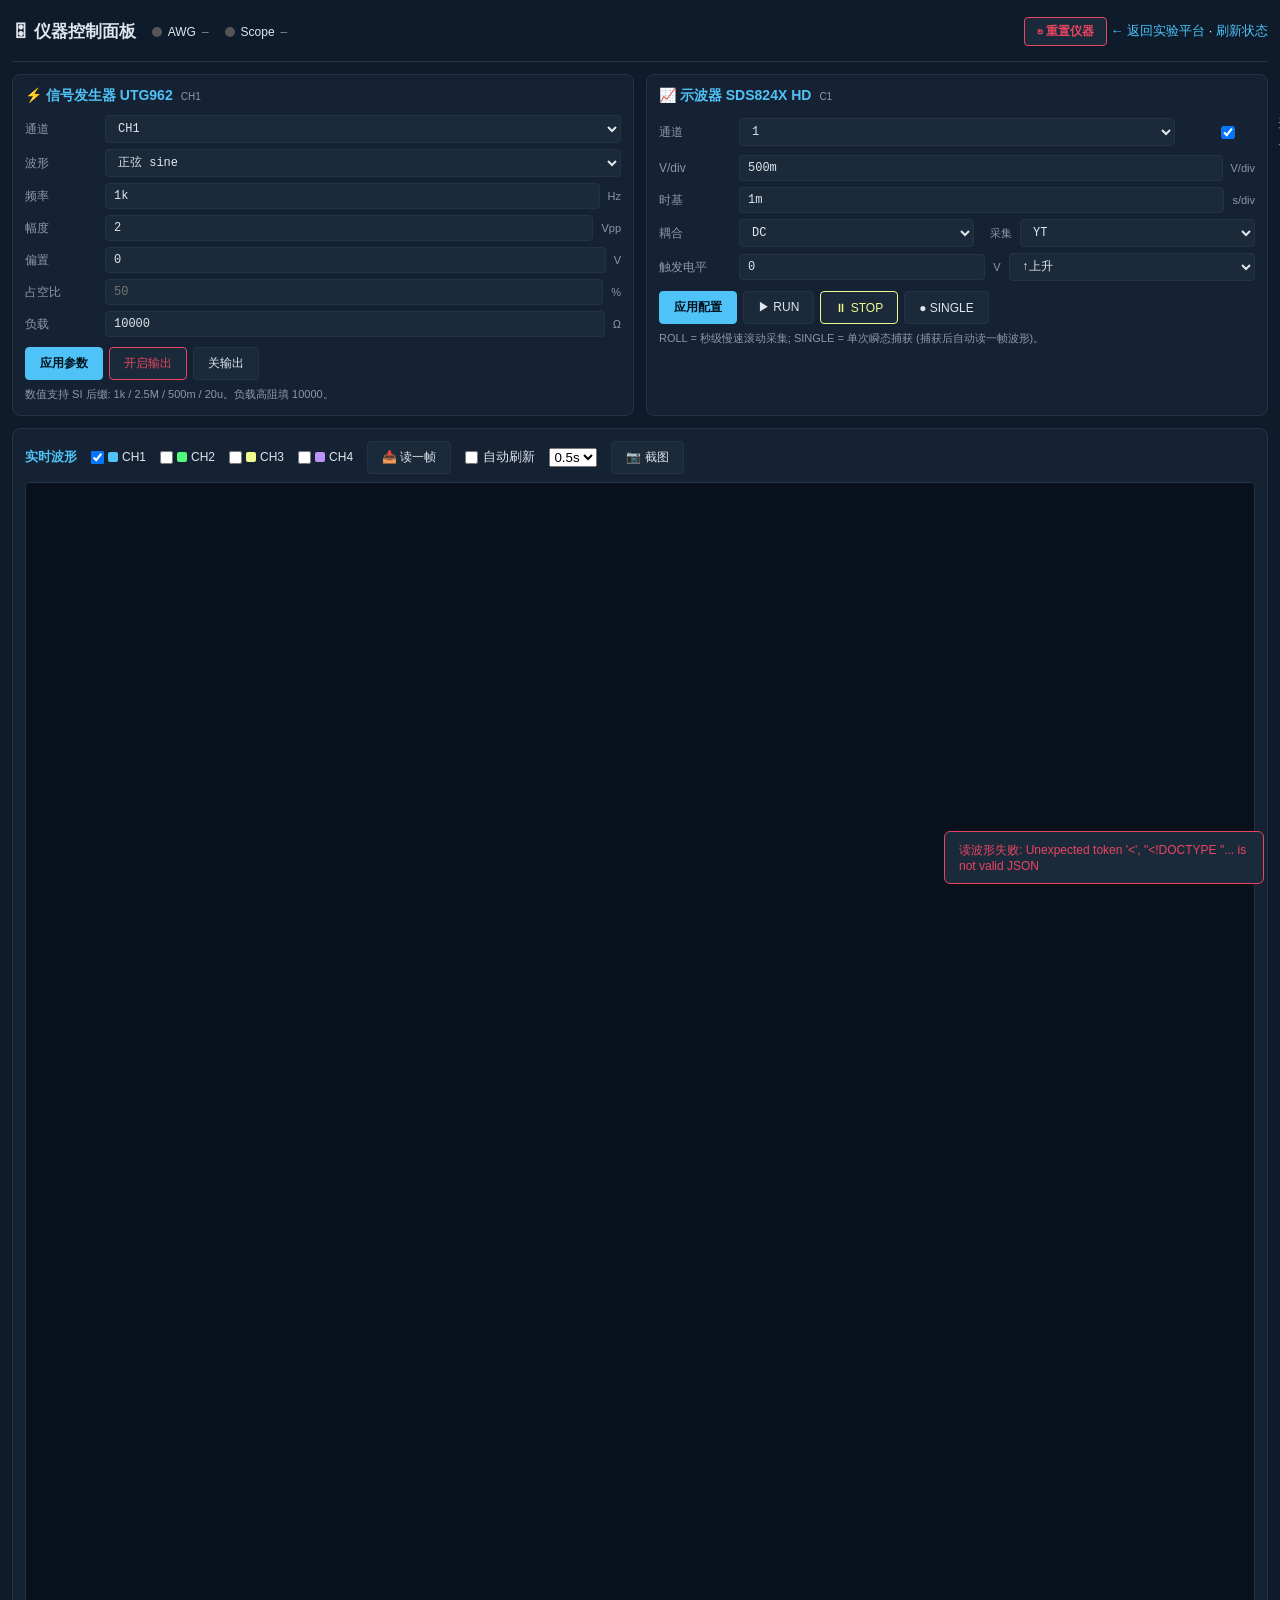
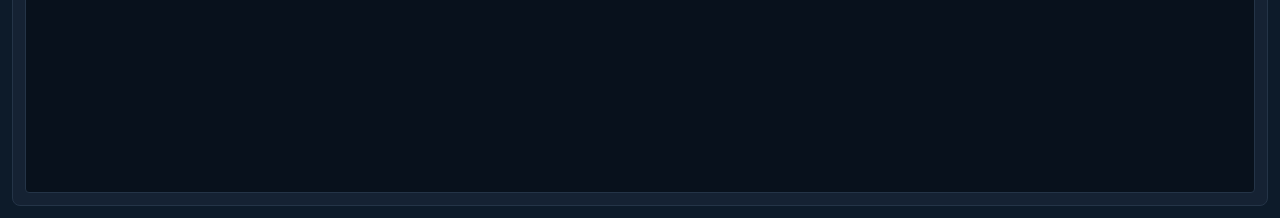
==== experiments/static/panel.html @ b9a41396 "Build electromagnetics experiment workbench" ====
<!DOCTYPE html>
<html lang="zh-CN">
<head>
<meta charset="UTF-8">
<meta name="viewport" content="width=device-width, initial-scale=1.0">
<title>仪器控制面板 — UTG962 + SDS824X HD</title>
<style>
  :root{
    --bg:#0d1b2a; --card:#152233; --card2:#1b2a3a; --line:#243447;
    --fg:#e0e6ed; --mut:#8a99a8; --blue:#4fc3f7; --red:#e94560;
    --green:#50fa7b; --yellow:#f1fa8c; --purple:#bd93f9;
  }
  *{box-sizing:border-box;margin:0;padding:0}
  body{background:var(--bg);color:var(--fg);font-family:-apple-system,"PingFang SC",sans-serif;font-size:13px;padding:12px}
  a{color:var(--blue);text-decoration:none}
  h1{font-size:17px;font-weight:600;padding:8px 0}
  .top{display:flex;align-items:center;gap:16px;flex-wrap:wrap;padding-bottom:10px;border-bottom:1px solid var(--line)}
  .stat{display:flex;align-items:center;gap:6px;font-size:12px}
  .dot{width:10px;height:10px;border-radius:50%;background:#555;display:inline-block}
  .dot.on{background:var(--green);box-shadow:0 0 6px var(--green)}
  .dot.off{background:var(--red)}
  .idn{color:var(--mut);font-size:11px;font-family:monospace}
  .grid{display:grid;grid-template-columns:1fr 1fr;gap:12px;margin-top:12px}
  @media(max-width:820px){.grid{grid-template-columns:1fr}}
  .card{background:var(--card);border:1px solid var(--line);border-radius:8px;padding:12px}
  .card h2{font-size:14px;color:var(--blue);margin-bottom:10px;display:flex;align-items:center;gap:8px}
  .card h2 .tag{font-size:10px;color:var(--mut);font-weight:400}
  .row{display:flex;align-items:center;gap:8px;margin:6px 0;flex-wrap:wrap}
  .row label{width:72px;color:var(--mut);font-size:12px}
  .row input,.row select{flex:1;min-width:90px;background:var(--card2);border:1px solid var(--line);color:var(--fg);
    padding:5px 8px;border-radius:4px;font-size:12px;font-family:monospace}
  .row input:focus,.row select:focus{outline:none;border-color:var(--blue)}
  .row .unit{color:var(--mut);font-size:11px;width:auto}
  .btns{display:flex;gap:6px;flex-wrap:wrap;margin-top:10px}
  button{background:var(--card2);border:1px solid var(--line);color:var(--fg);padding:7px 14px;border-radius:4px;
    cursor:pointer;font-size:12px;transition:.15s;font-family:inherit}
  button:hover{border-color:var(--blue);color:var(--blue)}
  button.primary{background:var(--blue);color:#001220;border-color:var(--blue);font-weight:600}
  button.primary:hover{filter:brightness(1.1);color:#001220}
  button.danger{border-color:var(--red);color:var(--red)}
  button.danger.on{background:var(--red);color:#fff}
  button.warn{border-color:var(--yellow);color:var(--yellow)}
  .toggle{display:inline-flex;align-items:center;gap:5px;cursor:pointer}
  .toggle input{width:auto;flex:none}
  .wave{background:var(--card);border:1px solid var(--line);border-radius:8px;padding:12px;margin-top:12px}
  .wave .ctrl{display:flex;align-items:center;gap:14px;flex-wrap:wrap;margin-bottom:8px}
  .chbox{display:inline-flex;align-items:center;gap:4px;font-size:12px;cursor:pointer}
  .chbox .sw{width:10px;height:10px;border-radius:2px;display:inline-block}
  canvas{background:#08111c;border:1px solid var(--line);border-radius:4px;width:100%;display:block}
  .toast{position:fixed;bottom:16px;right:16px;background:var(--card2);border:1px solid var(--line);
    padding:10px 14px;border-radius:6px;font-size:12px;opacity:0;transition:.3s;max-width:320px;z-index:99}
  .toast.show{opacity:1}
  .toast.err{border-color:var(--red);color:var(--red)}
  .toast.ok{border-color:var(--green);color:var(--green)}
  .hint{color:var(--mut);font-size:11px;margin-top:6px;line-height:1.5}
</style>
</head>
<body>

<div class="top">
  <h1>🎛 仪器控制面板</h1>
  <div class="stat"><span class="dot" id="dot-awg"></span>AWG <span class="idn" id="idn-awg">—</span></div>
  <div class="stat"><span class="dot" id="dot-scope"></span>Scope <span class="idn" id="idn-scope">—</span></div>
  <div style="margin-left:auto">
    <button class="danger" onclick="resetAll()" style="font-weight:600;padding:5px 12px">↻ 重置仪器</button>
    <a href="/">← 返回实验平台</a> · <a href="javascript:refreshStatus()">刷新状态</a>
  </div>
</div>

<div class="grid">
  <!-- ============ AWG ============ -->
  <div class="card">
    <h2>⚡ 信号发生器 UTG962 <span class="tag">CH<span id="awg-ch-lbl">1</span></span></h2>
    <div class="row"><label>通道</label>
      <select id="awg-ch" onchange="document.getElementById('awg-ch-lbl').textContent=this.value">
        <option value="1">CH1</option><option value="2">CH2</option></select></div>
    <div class="row"><label>波形</label>
      <select id="awg-wave">
        <option value="sine">正弦 sine</option><option value="square">方波 square</option>
        <option value="ramp">三角/斜波 ramp</option><option value="pulse">脉冲 pulse</option>
        <option value="noise">噪声 noise</option><option value="dc">直流 dc</option></select></div>
    <div class="row"><label>频率</label><input id="awg-freq" value="1k" placeholder="1k / 2.5M"><span class="unit">Hz</span></div>
    <div class="row"><label>幅度</label><input id="awg-amp" value="2" placeholder="Vpp"><span class="unit">Vpp</span></div>
    <div class="row"><label>偏置</label><input id="awg-offset" value="0" placeholder="V"><span class="unit">V</span></div>
    <div class="row"><label>占空比</label><input id="awg-duty" placeholder="50"><span class="unit">%</span></div>
    <div class="row"><label>负载</label><input id="awg-load" value="10000" placeholder="Ω (高阻填10000)"><span class="unit">Ω</span></div>
    <div class="btns">
      <button class="primary" onclick="awgApply()">应用参数</button>
      <button id="btn-out" class="danger" onclick="awgToggleOut()">开启输出</button>
      <button onclick="awgOff()">关输出</button>
    </div>
    <div class="hint">数值支持 SI 后缀: 1k / 2.5M / 500m / 20u。负载高阻填 10000。</div>
  </div>

  <!-- ============ Scope ============ -->
  <div class="card">
    <h2>📈 示波器 SDS824X HD <span class="tag">C<span id="sc-ch-lbl">1</span></span></h2>
    <div class="row"><label>通道</label>
      <select id="sc-ch" onchange="document.getElementById('sc-ch-lbl').textContent=this.value">
        <option>1</option><option>2</option><option>3</option><option>4</option></select>
      <label class="toggle"><input type="checkbox" id="sc-on" checked>开启</label></div>
    <div class="row"><label>V/div</label><input id="sc-vdiv" value="500m" placeholder="500m / 1"><span class="unit">V/div</span></div>
    <div class="row"><label>时基</label><input id="sc-tdiv" value="1m" placeholder="1m / 500u"><span class="unit">s/div</span></div>
    <div class="row"><label>耦合</label>
      <select id="sc-coupling"><option>DC</option><option>AC</option><option>GND</option></select>
      <span class="unit" style="margin-left:8px">采集</span>
      <select id="sc-acq"><option>YT</option><option>ROLL</option><option>XY</option></select></div>
    <div class="row"><label>触发电平</label><input id="sc-trig" value="0" placeholder="V"><span class="unit">V</span>
      <select id="sc-slope"><option value="POS">↑上升</option><option value="NEG">↓下降</option></select></div>
    <div class="btns">
      <button class="primary" onclick="scopeConfig()">应用配置</button>
      <button onclick="scopeRun()">▶ RUN</button>
      <button class="warn" onclick="scopeStop()">⏸ STOP</button>
      <button onclick="scopeSingle()">● SINGLE</button>
    </div>
    <div class="hint">ROLL = 秒级慢速滚动采集; SINGLE = 单次瞬态捕获 (捕获后自动读一帧波形)。</div>
  </div>
</div>

<!-- ============ 波形显示 ============ -->
<div class="wave">
  <div class="ctrl">
    <b style="color:var(--blue)">实时波形</b>
    <label class="chbox"><input type="checkbox" class="chsel" value="1" checked><span class="sw" style="background:#4fc3f7"></span>CH1</label>
    <label class="chbox"><input type="checkbox" class="chsel" value="2"><span class="sw" style="background:#50fa7b"></span>CH2</label>
    <label class="chbox"><input type="checkbox" class="chsel" value="3"><span class="sw" style="background:#f1fa8c"></span>CH3</label>
    <label class="chbox"><input type="checkbox" class="chsel" value="4"><span class="sw" style="background:#bd93f9"></span>CH4</label>
    <button onclick="refreshWave()">📥 读一帧</button>
    <label class="toggle"><input type="checkbox" id="auto" onchange="toggleAuto()"> 自动刷新</label>
    <select id="rate"><option value="1000">1s</option><option value="500" selected>0.5s</option><option value="200">0.2s</option><option value="2000">2s</option></select>
    <button onclick="screenshot()">📷 截图</button>
    <img id="shot" style="display:none;max-height:60px;border:1px solid var(--line);border-radius:4px;margin-left:8px">
    <span id="wave-info" style="color:var(--mut);font-size:11px;margin-left:auto"></span>
  </div>
  <canvas id="wave-canvas" height="320"></canvas>
</div>

<div class="toast" id="toast"></div>

<script>
// ====== 工具 ======
function parseSI(s){ // "1k"->1000, "500m"->0.5
  if(typeof s==='number')return s;
  s=(''+s).trim(); if(!s)return null;
  var m={G:1e9,M:1e6,K:1e3,k:1e3,m:1e-3,u:1e-6,U:1e-6,n:1e-9,N:1e-9,p:1e-12,P:1e-12};
  var last=s[s.length-1];
  if(last in m)return parseFloat(s.slice(0,-1))*m[last];
  return parseFloat(s);
}
function toast(msg,kind){
  var t=document.getElementById('toast');
  t.textContent=msg; t.className='toast show '+(kind||'');
  clearTimeout(t._t); t._t=setTimeout(function(){t.className='toast'},2200);
}
function api(path, body){
  return fetch(path,{method:'POST','Content-Type':'application/json',
    headers:{'Content-Type':'application/json'},body:JSON.stringify(body||{})})
    .then(function(r){return r.json()}).then(function(d){
      if(d && d.ok===false) throw new Error(d.error||'操作失败');
      return d;
    });
}
function val(id){return document.getElementById(id).value;}
function setOut(on){
  var b=document.getElementById('btn-out');
  b.textContent=on?'关闭输出':'开启输出';
  b.classList.toggle('on',on);
}

// ====== 状态 ======
function resetAll(){
  if(!confirm('确认把 AWG + 示波器重置到初始状态?\n(AWG: 关输出/正弦1kHz/2Vpp; 示波器: STOP/YT/AUTO/CH1·DC·1V·div·1ms)'))return;
  toast('重置中…');
  api('/api/reset',{}).then(function(d){
    var a=d.awg||{}, s=d.scope||{};
    setOut(false);
    refreshStatus();
    refreshWave();
    toast('重置完成 — AWG '+(a.ok?'✓':'✗')+'  示波器 '+(s.ok?'✓':'✗'), (a.ok&&s.ok)?'ok':'err');
  }).catch(function(e){toast('重置失败: '+e.message,'err')});
}
function refreshStatus(){
  fetch('/api/status').then(function(r){return r.json()}).then(function(d){
    ['awg','scope'].forEach(function(k){
      var st=d[k]||{};
      document.getElementById('dot-'+k).className='dot '+(st.online?'on':'off');
      document.getElementById('idn-'+k).textContent=st.online?(st.id||'在线'):(st.error||'离线');
    });
    toast('状态已刷新','ok');
  }).catch(function(e){toast('状态查询失败: '+e.message,'err')});
}

// ====== AWG ======
function awgApply(){
  var ch=+val('awg-ch'), body={channel:ch, wave:val('awg-wave'), load:+val('awg-load')};
  var f=parseSI(val('awg-freq'));   if(f!=null)body.freq=f;
  var a=parseSI(val('awg-amp'));    if(a!=null)body.amp=a;
  var o=parseSI(val('awg-offset')); if(o!=null)body.offset=o;
  var du=parseSI(val('awg-duty'));  if(du!=null)body.duty=du;
  api('/api/awg/configure',body).then(function(){toast('AWG 参数已应用','ok')})
    .catch(function(e){toast('AWG 设置失败: '+e.message,'err')});
}
function awgToggleOut(){
  var b=document.getElementById('btn-out');
  var on=!b.classList.contains('on');
  api('/api/awg/output',{channel:+val('awg-ch'),on:on}).then(function(){setOut(on);toast(on?'输出已开':'输出已关','ok')})
    .catch(function(e){toast(e.message,'err')});
}
function awgOff(){api('/api/awg/off',{channel:+val('awg-ch')}).then(function(){setOut(false);toast('输出已关','ok')});}

// ====== Scope ======
function scopeConfig(){
  var ch=+val('sc-ch'), body={channel:ch, on:document.getElementById('sc-on').checked,
    coupling:val('sc-coupling'), acquire_mode:val('sc-acq')};
  var v=parseSI(val('sc-vdiv')); if(v!=null)body.vdiv=v;
  var t=parseSI(val('sc-tdiv')); if(t!=null)body.tdiv=t;
  var tr=parseSI(val('sc-trig')); if(tr!=null){body.trig_level=tr; body.trig_slope=val('sc-slope');}
  api('/api/scope/config',body).then(function(){toast('示波器配置已应用','ok')})
    .catch(function(e){toast(e.message,'err')});
}
function scopeRun(){api('/api/scope/run',{}).then(function(){toast('▶ RUN','ok')}).catch(function(e){toast(e.message,'err')});}
function scopeStop(){api('/api/scope/stop',{}).then(function(){toast('⏸ STOP','ok')}).catch(function(e){toast(e.message,'err')});}
function scopeSingle(){
  var ch=+val('sc-ch'), lvl=parseSI(val('sc-trig'))||0;
  toast('等待单次触发…');
  api('/api/scope/single',{channel:ch,level:lvl,slope:val('sc-slope'),timeout:5}).then(function(d){
    toast(d.triggered?'已捕获一帧':'超时未触发', d.triggered?'ok':'err');
    if(d.triggered)refreshWave();
  }).catch(function(e){toast(e.message,'err')});
}

// ====== 波形绘制 ======
var COLORS={1:'#4fc3f7',2:'#50fa7b',3:'#f1fa8c',4:'#bd93f9'};
function drawWave(chData){
  var c=document.getElementById('wave-canvas'), W=c.clientWidth;
  c.width=W*2; c.height=640;
  var x=c.getContext('2d'); x.scale(2,2);
  var H=320;
  x.fillStyle='#08111c'; x.fillRect(0,0,W,H);
  // 网格
  x.strokeStyle='#15293d'; x.lineWidth=0.5;
  for(var i=60;i<W;i+=40){x.beginPath();x.moveTo(i,0);x.lineTo(i,H);x.stroke()}
  for(var j=10;j<H;j+=40){x.beginPath();x.moveTo(0,j);x.lineTo(W,j);x.stroke()}
  // 中线
  x.strokeStyle='#243447'; x.beginPath();x.moveTo(60,H/2);x.lineTo(W-10,H/2);x.stroke();
  x.fillStyle='#8a99a8'; x.font='11px monospace';
  x.fillText('0V',40,H/2+4); x.fillText('V',6,16); x.fillText('t →',W-30,H-6);
  if(!chData||Object.keys(chData).length===0){
    x.fillStyle='#8a99a8'; x.font='13px sans-serif'; x.textAlign='center';
    x.fillText('勾选通道并点 "读一帧"',W/2,H/2-10); x.textAlign='left'; return;
  }
  // 求全局电压范围
  var vmin=Infinity,vmax=-Infinity;
  Object.keys(chData).forEach(function(ch){
    var v=chData[ch].voltage;
    for(var i=0;i<v.length;i++){if(v[i]<vmin)vmin=v[i];if(v[i]>vmax)vmax=v[i]}
  });
  if(vmin===Infinity){vmin=-1;vmax=1;}
  if(vmax-vmin<1e-9){vmax=vmin+1e-9;}
  var pad=(vmax-vmin)*0.1; vmin-=pad; vmax+=pad;
  var yOf=function(v){return 15+(H-50)*(1-(v-vmin)/(vmax-vmin));};
  // 时间归一 (各通道时间轴一致, 取第一个)
  var firstCh=Object.keys(chData)[0], t0=chData[firstCh].time;
  var tmin=t0[0], tmax=t0[t0.length-1], span=tmax-tmin||1;
  var xOf=function(t){return 60+(W-70)*(t-tmin)/span;};
  Object.keys(chData).forEach(function(ch){
    var t=chData[ch].time, v=chData[ch].voltage, col=COLORS[ch]||'#fff';
    x.strokeStyle=col; x.lineWidth=1.4; x.beginPath();
    for(var i=0;i<t.length;i++){ var px=xOf(t[i]),py=yOf(v[i]); i?x.lineTo(px,py):x.moveTo(px,py);}
    x.stroke();
  });
  // 量程标注
  x.fillStyle='#8a99a8'; x.font='11px monospace'; x.textAlign='right';
  x.fillText(vmax.toFixed(3)+'V',54,20); x.fillText(vmin.toFixed(3)+'V',54,H-36);
  x.textAlign='left';
}
function refreshWave(){
  var chs=[].slice.call(document.querySelectorAll('.chsel:checked')).map(function(c){return c.value});
  if(chs.length===0){toast('请勾选至少一个通道','err');return;}
  fetch('/api/scope/waveforms?ch='+chs.join(',')+'&points=1500')
    .then(function(r){return r.json()}).then(function(d){
      var chData={}; d.channels=d.channels||{};
      Object.keys(d.channels).forEach(function(k){
        var c=d.channels[k]; chData[k]={time:c.time,voltage:c.voltage};
      });
      drawWave(chData);
      var info=Object.keys(d.channels).map(function(k){
        var c=d.channels[k]; return 'C'+k+': '+c.vpp.toFixed(3)+'Vpp / '+c.vrms.toFixed(3)+'Vrms';
      }).join('  ·  ');
      document.getElementById('wave-info').textContent=info+(d.sample_int?('  ·  Δt='+(d.sample_int*1e6).toFixed(2)+'µs'):'');
    }).catch(function(e){toast('读波形失败: '+e.message,'err')});
}
function screenshot(){
  document.getElementById('shot').src='/api/scope/screenshot?_='+Date.now();
  document.getElementById('shot').style.display='inline-block';
  toast('截图已刷新','ok');
}
// ====== 自动刷新 ======
var autoTimer=null;
function toggleAuto(){
  if(document.getElementById('auto').checked){
    var ms=+val('rate');
    autoTimer=setInterval(refreshWave,ms);
    refreshWave();
    toast('自动刷新 '+(ms/1000)+'s','ok');
  }else{clearInterval(autoTimer);autoTimer=null;toast('已停止自动刷新');}
}
document.getElementById('rate').onchange=function(){if(autoTimer){clearInterval(autoTimer);autoTimer=setInterval(refreshWave,+this.value);}};

// 初始化
refreshStatus();
window.addEventListener('resize',function(){refreshWave();});
setTimeout(refreshWave,500);
</script>
</body>
</html>
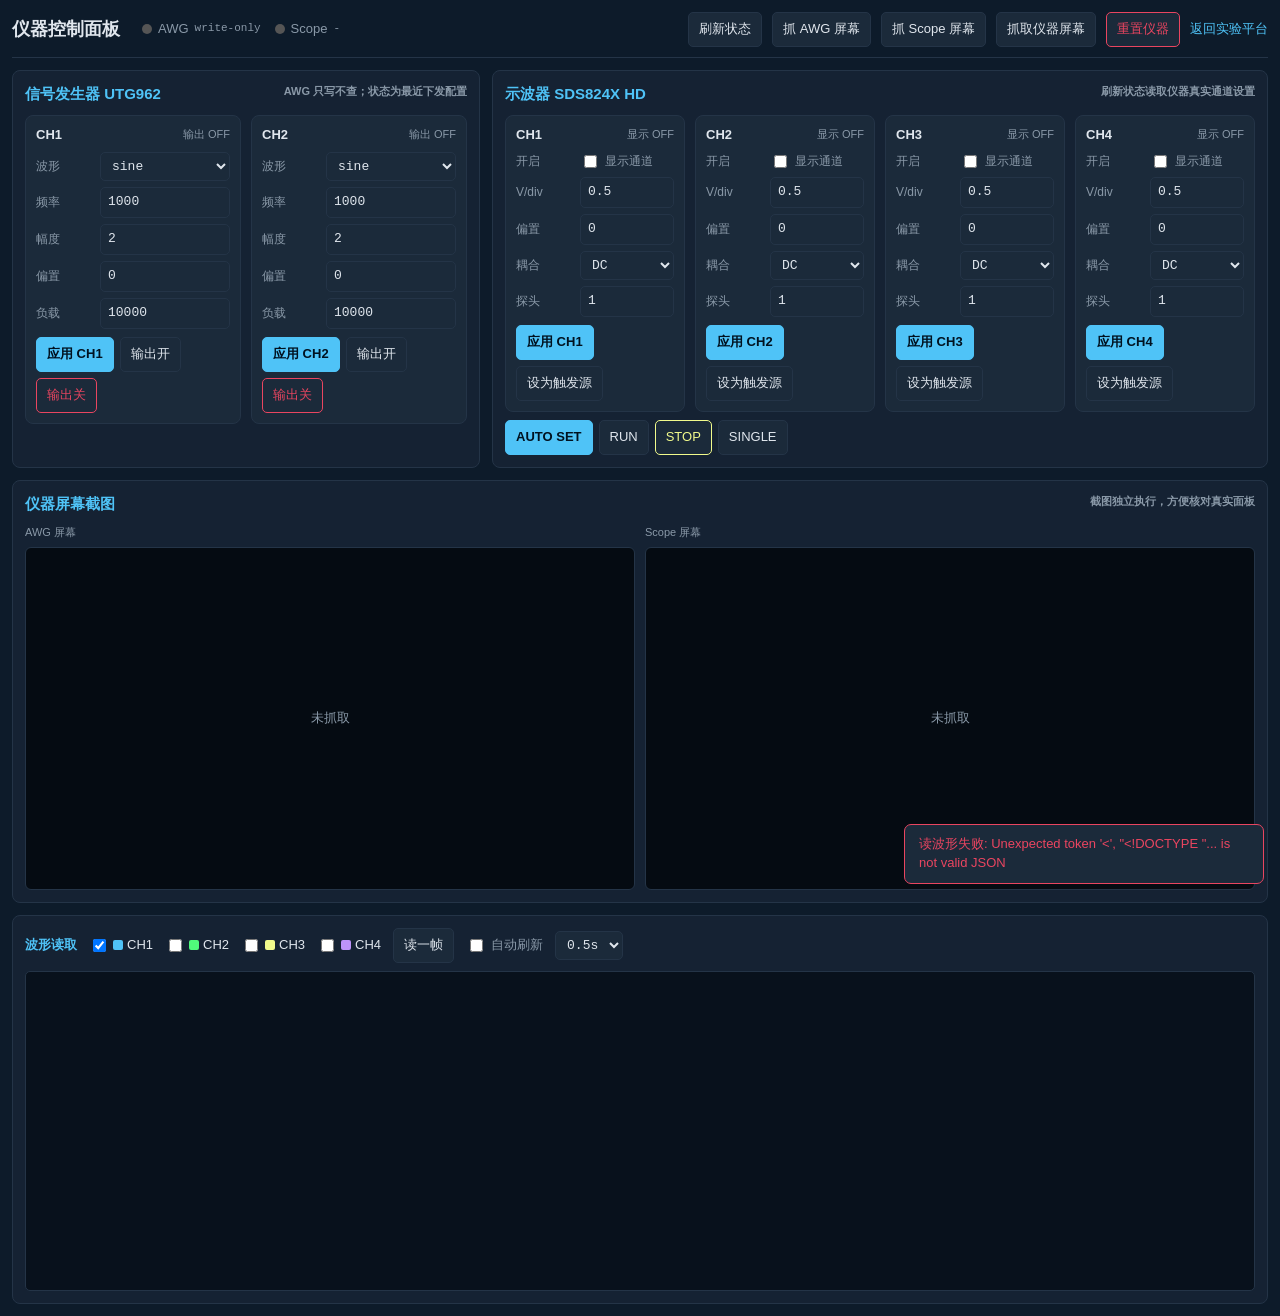
==== commit 72641679: "Improve electromagnetics workbench experiments" ====
--- a/experiments/static/panel.html
+++ b/experiments/static/panel.html
@@ -3,314 +3,152 @@
 <head>
 <meta charset="UTF-8">
 <meta name="viewport" content="width=device-width, initial-scale=1.0">
-<title>仪器控制面板 — UTG962 + SDS824X HD</title>
+<title>仪器控制面板 - UTG962 + SDS824X HD</title>
 <style>
-  :root{
-    --bg:#0d1b2a; --card:#152233; --card2:#1b2a3a; --line:#243447;
-    --fg:#e0e6ed; --mut:#8a99a8; --blue:#4fc3f7; --red:#e94560;
-    --green:#50fa7b; --yellow:#f1fa8c; --purple:#bd93f9;
-  }
-  *{box-sizing:border-box;margin:0;padding:0}
-  body{background:var(--bg);color:var(--fg);font-family:-apple-system,"PingFang SC",sans-serif;font-size:13px;padding:12px}
-  a{color:var(--blue);text-decoration:none}
-  h1{font-size:17px;font-weight:600;padding:8px 0}
-  .top{display:flex;align-items:center;gap:16px;flex-wrap:wrap;padding-bottom:10px;border-bottom:1px solid var(--line)}
-  .stat{display:flex;align-items:center;gap:6px;font-size:12px}
-  .dot{width:10px;height:10px;border-radius:50%;background:#555;display:inline-block}
-  .dot.on{background:var(--green);box-shadow:0 0 6px var(--green)}
-  .dot.off{background:var(--red)}
-  .idn{color:var(--mut);font-size:11px;font-family:monospace}
-  .grid{display:grid;grid-template-columns:1fr 1fr;gap:12px;margin-top:12px}
-  @media(max-width:820px){.grid{grid-template-columns:1fr}}
-  .card{background:var(--card);border:1px solid var(--line);border-radius:8px;padding:12px}
-  .card h2{font-size:14px;color:var(--blue);margin-bottom:10px;display:flex;align-items:center;gap:8px}
-  .card h2 .tag{font-size:10px;color:var(--mut);font-weight:400}
-  .row{display:flex;align-items:center;gap:8px;margin:6px 0;flex-wrap:wrap}
-  .row label{width:72px;color:var(--mut);font-size:12px}
-  .row input,.row select{flex:1;min-width:90px;background:var(--card2);border:1px solid var(--line);color:var(--fg);
-    padding:5px 8px;border-radius:4px;font-size:12px;font-family:monospace}
-  .row input:focus,.row select:focus{outline:none;border-color:var(--blue)}
-  .row .unit{color:var(--mut);font-size:11px;width:auto}
-  .btns{display:flex;gap:6px;flex-wrap:wrap;margin-top:10px}
-  button{background:var(--card2);border:1px solid var(--line);color:var(--fg);padding:7px 14px;border-radius:4px;
-    cursor:pointer;font-size:12px;transition:.15s;font-family:inherit}
-  button:hover{border-color:var(--blue);color:var(--blue)}
-  button.primary{background:var(--blue);color:#001220;border-color:var(--blue);font-weight:600}
-  button.primary:hover{filter:brightness(1.1);color:#001220}
-  button.danger{border-color:var(--red);color:var(--red)}
-  button.danger.on{background:var(--red);color:#fff}
-  button.warn{border-color:var(--yellow);color:var(--yellow)}
-  .toggle{display:inline-flex;align-items:center;gap:5px;cursor:pointer}
-  .toggle input{width:auto;flex:none}
-  .wave{background:var(--card);border:1px solid var(--line);border-radius:8px;padding:12px;margin-top:12px}
-  .wave .ctrl{display:flex;align-items:center;gap:14px;flex-wrap:wrap;margin-bottom:8px}
-  .chbox{display:inline-flex;align-items:center;gap:4px;font-size:12px;cursor:pointer}
-  .chbox .sw{width:10px;height:10px;border-radius:2px;display:inline-block}
-  canvas{background:#08111c;border:1px solid var(--line);border-radius:4px;width:100%;display:block}
-  .toast{position:fixed;bottom:16px;right:16px;background:var(--card2);border:1px solid var(--line);
-    padding:10px 14px;border-radius:6px;font-size:12px;opacity:0;transition:.3s;max-width:320px;z-index:99}
-  .toast.show{opacity:1}
-  .toast.err{border-color:var(--red);color:var(--red)}
-  .toast.ok{border-color:var(--green);color:var(--green)}
-  .hint{color:var(--mut);font-size:11px;margin-top:6px;line-height:1.5}
+:root{--bg:#0d1b2a;--card:#152233;--card2:#1b2a3a;--line:#243447;--fg:#e0e6ed;--mut:#8a99a8;--blue:#4fc3f7;--red:#e94560;--green:#50fa7b;--yellow:#f1fa8c;--purple:#bd93f9}
+*{box-sizing:border-box}body{margin:0;background:var(--bg);color:var(--fg);font:13px/1.45 -apple-system,"PingFang SC",sans-serif;padding:12px}a{color:var(--blue);text-decoration:none}
+button,input,select{font:inherit}button{background:var(--card2);border:1px solid var(--line);color:var(--fg);padding:7px 10px;border-radius:5px;cursor:pointer}button:hover{border-color:var(--blue);color:var(--blue)}button.primary{background:var(--blue);border-color:var(--blue);color:#001220;font-weight:700}button.danger{border-color:var(--red);color:var(--red)}button.warn{border-color:var(--yellow);color:var(--yellow)}
+input,select{background:var(--card2);border:1px solid var(--line);border-radius:5px;color:var(--fg);padding:5px 7px;min-width:0;font-family:ui-monospace,SFMono-Regular,Menlo,monospace}
+.top{display:flex;gap:14px;align-items:center;flex-wrap:wrap;padding-bottom:10px;border-bottom:1px solid var(--line)}h1{font-size:18px;margin:0 8px 0 0}.stat{display:flex;gap:6px;align-items:center;color:var(--mut)}.dot{width:10px;height:10px;border-radius:50%;background:#555}.dot.on{background:var(--green);box-shadow:0 0 7px var(--green)}.dot.off{background:var(--red)}.idn{font-family:ui-monospace,SFMono-Regular,Menlo,monospace;font-size:11px}
+.layout{display:grid;grid-template-columns:1fr 1.25fr;gap:12px;margin-top:12px}.section{background:var(--card);border:1px solid var(--line);border-radius:8px;padding:12px}.section h2{margin:0 0 10px;font-size:15px;color:var(--blue);display:flex;justify-content:space-between;gap:10px}.hint{color:var(--mut);font-size:11px;line-height:1.5}.channel-grid{display:grid;grid-template-columns:repeat(2,minmax(0,1fr));gap:10px}.scope-grid{grid-template-columns:repeat(4,minmax(180px,1fr))}
+.channel-card{background:var(--card2);border:1px solid var(--line);border-radius:8px;padding:10px}.channel-card header{display:flex;align-items:center;justify-content:space-between;margin-bottom:8px}.channel-title{font-weight:700}.state{font-size:11px;color:var(--mut)}.state.on{color:var(--green)}.state.err{color:var(--red)}
+.row{display:grid;grid-template-columns:58px minmax(0,1fr);gap:6px;align-items:center;margin:6px 0}.row label{color:var(--mut);font-size:12px}.row.two{grid-template-columns:58px 1fr 1fr}.btns{display:flex;gap:6px;flex-wrap:wrap;margin-top:8px}.toggle{display:inline-flex;gap:5px;align-items:center;color:var(--mut)}.toggle input{min-width:auto}
+.screens{display:grid;grid-template-columns:1fr 1fr;gap:10px}.screen-frame{aspect-ratio:16/9;background:#050b12;border:1px solid var(--line);border-radius:6px;display:flex;align-items:center;justify-content:center;overflow:hidden;color:var(--mut)}.screen-frame img{width:100%;height:100%;object-fit:contain}
+.wave{margin-top:12px}.ctrl{display:flex;gap:12px;flex-wrap:wrap;align-items:center;margin-bottom:8px}.chbox{display:inline-flex;gap:4px;align-items:center;cursor:pointer}.sw{width:10px;height:10px;border-radius:2px}canvas{width:100%;height:320px;background:#08111c;border:1px solid var(--line);border-radius:5px;display:block}
+.toast{position:fixed;right:16px;bottom:16px;background:var(--card2);border:1px solid var(--line);padding:10px 14px;border-radius:7px;opacity:0;transition:.2s;max-width:360px;z-index:10}.toast.show{opacity:1}.toast.err{border-color:var(--red);color:var(--red)}.toast.ok{border-color:var(--green);color:var(--green)}
+@media(max-width:1200px){.layout{grid-template-columns:1fr}.scope-grid{grid-template-columns:repeat(2,minmax(0,1fr))}}@media(max-width:720px){.channel-grid,.scope-grid,.screens{grid-template-columns:1fr}}
 </style>
 </head>
 <body>
-
 <div class="top">
-  <h1>🎛 仪器控制面板</h1>
-  <div class="stat"><span class="dot" id="dot-awg"></span>AWG <span class="idn" id="idn-awg">—</span></div>
-  <div class="stat"><span class="dot" id="dot-scope"></span>Scope <span class="idn" id="idn-scope">—</span></div>
-  <div style="margin-left:auto">
-    <button class="danger" onclick="resetAll()" style="font-weight:600;padding:5px 12px">↻ 重置仪器</button>
-    <a href="/">← 返回实验平台</a> · <a href="javascript:refreshStatus()">刷新状态</a>
+  <h1>仪器控制面板</h1>
+  <div class="stat"><span class="dot" id="dot-awg"></span>AWG <span class="idn" id="idn-awg">write-only</span></div>
+  <div class="stat"><span class="dot" id="dot-scope"></span>Scope <span class="idn" id="idn-scope">-</span></div>
+  <div style="margin-left:auto;display:flex;gap:10px;align-items:center;flex-wrap:wrap">
+    <button onclick="refreshPanelStatus()">刷新状态</button>
+    <button onclick="captureAwgScreen()">抓 AWG 屏幕</button>
+    <button onclick="captureScopeScreen()">抓 Scope 屏幕</button>
+    <button onclick="captureScreens()">抓取仪器屏幕</button>
+    <button class="danger" onclick="resetAll()">重置仪器</button>
+    <a href="/">返回实验平台</a>
   </div>
 </div>
 
-<div class="grid">
-  <!-- ============ AWG ============ -->
-  <div class="card">
-    <h2>⚡ 信号发生器 UTG962 <span class="tag">CH<span id="awg-ch-lbl">1</span></span></h2>
-    <div class="row"><label>通道</label>
-      <select id="awg-ch" onchange="document.getElementById('awg-ch-lbl').textContent=this.value">
-        <option value="1">CH1</option><option value="2">CH2</option></select></div>
-    <div class="row"><label>波形</label>
-      <select id="awg-wave">
-        <option value="sine">正弦 sine</option><option value="square">方波 square</option>
-        <option value="ramp">三角/斜波 ramp</option><option value="pulse">脉冲 pulse</option>
-        <option value="noise">噪声 noise</option><option value="dc">直流 dc</option></select></div>
-    <div class="row"><label>频率</label><input id="awg-freq" value="1k" placeholder="1k / 2.5M"><span class="unit">Hz</span></div>
-    <div class="row"><label>幅度</label><input id="awg-amp" value="2" placeholder="Vpp"><span class="unit">Vpp</span></div>
-    <div class="row"><label>偏置</label><input id="awg-offset" value="0" placeholder="V"><span class="unit">V</span></div>
-    <div class="row"><label>占空比</label><input id="awg-duty" placeholder="50"><span class="unit">%</span></div>
-    <div class="row"><label>负载</label><input id="awg-load" value="10000" placeholder="Ω (高阻填10000)"><span class="unit">Ω</span></div>
+<div class="layout">
+  <section class="section">
+    <h2>信号发生器 UTG962 <span class="hint">AWG 只写不查；状态为最近下发配置</span></h2>
+    <div class="channel-grid" id="awgChannels"></div>
+  </section>
+
+  <section class="section">
+    <h2>示波器 SDS824X HD <span class="hint">刷新状态读取仪器真实通道设置</span></h2>
+    <div class="channel-grid scope-grid" id="scopeChannels"></div>
     <div class="btns">
-      <button class="primary" onclick="awgApply()">应用参数</button>
-      <button id="btn-out" class="danger" onclick="awgToggleOut()">开启输出</button>
-      <button onclick="awgOff()">关输出</button>
+      <button class="primary" onclick="scopeAutoset()">AUTO SET</button>
+      <button onclick="scopeRun()">RUN</button>
+      <button class="warn" onclick="scopeStop()">STOP</button>
+      <button onclick="scopeSingle()">SINGLE</button>
     </div>
-    <div class="hint">数值支持 SI 后缀: 1k / 2.5M / 500m / 20u。负载高阻填 10000。</div>
-  </div>
-
-  <!-- ============ Scope ============ -->
-  <div class="card">
-    <h2>📈 示波器 SDS824X HD <span class="tag">C<span id="sc-ch-lbl">1</span></span></h2>
-    <div class="row"><label>通道</label>
-      <select id="sc-ch" onchange="document.getElementById('sc-ch-lbl').textContent=this.value">
-        <option>1</option><option>2</option><option>3</option><option>4</option></select>
-      <label class="toggle"><input type="checkbox" id="sc-on" checked>开启</label></div>
-    <div class="row"><label>V/div</label><input id="sc-vdiv" value="500m" placeholder="500m / 1"><span class="unit">V/div</span></div>
-    <div class="row"><label>时基</label><input id="sc-tdiv" value="1m" placeholder="1m / 500u"><span class="unit">s/div</span></div>
-    <div class="row"><label>耦合</label>
-      <select id="sc-coupling"><option>DC</option><option>AC</option><option>GND</option></select>
-      <span class="unit" style="margin-left:8px">采集</span>
-      <select id="sc-acq"><option>YT</option><option>ROLL</option><option>XY</option></select></div>
-    <div class="row"><label>触发电平</label><input id="sc-trig" value="0" placeholder="V"><span class="unit">V</span>
-      <select id="sc-slope"><option value="POS">↑上升</option><option value="NEG">↓下降</option></select></div>
-    <div class="btns">
-      <button class="primary" onclick="scopeConfig()">应用配置</button>
-      <button onclick="scopeRun()">▶ RUN</button>
-      <button class="warn" onclick="scopeStop()">⏸ STOP</button>
-      <button onclick="scopeSingle()">● SINGLE</button>
-    </div>
-    <div class="hint">ROLL = 秒级慢速滚动采集; SINGLE = 单次瞬态捕获 (捕获后自动读一帧波形)。</div>
-  </div>
+  </section>
 </div>
 
-<!-- ============ 波形显示 ============ -->
-<div class="wave">
+<section class="section" style="margin-top:12px">
+  <h2>仪器屏幕截图 <span class="hint">截图独立执行，方便核对真实面板</span></h2>
+  <div class="screens">
+    <div><div class="hint" style="margin-bottom:6px">AWG 屏幕</div><div class="screen-frame" id="awgScreen">未抓取</div></div>
+    <div><div class="hint" style="margin-bottom:6px">Scope 屏幕</div><div class="screen-frame" id="scopeScreen">未抓取</div></div>
+  </div>
+</section>
+
+<section class="section wave">
   <div class="ctrl">
-    <b style="color:var(--blue)">实时波形</b>
+    <b style="color:var(--blue)">波形读取</b>
     <label class="chbox"><input type="checkbox" class="chsel" value="1" checked><span class="sw" style="background:#4fc3f7"></span>CH1</label>
     <label class="chbox"><input type="checkbox" class="chsel" value="2"><span class="sw" style="background:#50fa7b"></span>CH2</label>
     <label class="chbox"><input type="checkbox" class="chsel" value="3"><span class="sw" style="background:#f1fa8c"></span>CH3</label>
     <label class="chbox"><input type="checkbox" class="chsel" value="4"><span class="sw" style="background:#bd93f9"></span>CH4</label>
-    <button onclick="refreshWave()">📥 读一帧</button>
-    <label class="toggle"><input type="checkbox" id="auto" onchange="toggleAuto()"> 自动刷新</label>
-    <select id="rate"><option value="1000">1s</option><option value="500" selected>0.5s</option><option value="200">0.2s</option><option value="2000">2s</option></select>
-    <button onclick="screenshot()">📷 截图</button>
-    <img id="shot" style="display:none;max-height:60px;border:1px solid var(--line);border-radius:4px;margin-left:8px">
-    <span id="wave-info" style="color:var(--mut);font-size:11px;margin-left:auto"></span>
+    <button onclick="refreshWave()">读一帧</button>
+    <label class="toggle"><input type="checkbox" id="auto" onchange="toggleAuto()">自动刷新</label>
+    <select id="rate"><option value="1000">1s</option><option value="500" selected>0.5s</option><option value="2000">2s</option></select>
+    <span id="wave-info" class="hint" style="margin-left:auto"></span>
   </div>
-  <canvas id="wave-canvas" height="320"></canvas>
-</div>
+  <canvas id="wave-canvas"></canvas>
+</section>
 
 <div class="toast" id="toast"></div>
 
 <script>
-// ====== 工具 ======
-function parseSI(s){ // "1k"->1000, "500m"->0.5
-  if(typeof s==='number')return s;
-  s=(''+s).trim(); if(!s)return null;
-  var m={G:1e9,M:1e6,K:1e3,k:1e3,m:1e-3,u:1e-6,U:1e-6,n:1e-9,N:1e-9,p:1e-12,P:1e-12};
-  var last=s[s.length-1];
-  if(last in m)return parseFloat(s.slice(0,-1))*m[last];
-  return parseFloat(s);
-}
-function toast(msg,kind){
-  var t=document.getElementById('toast');
-  t.textContent=msg; t.className='toast show '+(kind||'');
-  clearTimeout(t._t); t._t=setTimeout(function(){t.className='toast'},2200);
-}
-function api(path, body){
-  return fetch(path,{method:'POST','Content-Type':'application/json',
-    headers:{'Content-Type':'application/json'},body:JSON.stringify(body||{})})
-    .then(function(r){return r.json()}).then(function(d){
-      if(d && d.ok===false) throw new Error(d.error||'操作失败');
-      return d;
-    });
-}
-function val(id){return document.getElementById(id).value;}
-function setOut(on){
-  var b=document.getElementById('btn-out');
-  b.textContent=on?'关闭输出':'开启输出';
-  b.classList.toggle('on',on);
+var COLORS={1:'#4fc3f7',2:'#50fa7b',3:'#f1fa8c',4:'#bd93f9'};
+var AWG_DEFAULTS=[{channel:1,wave:'sine',freq:1000,amp:2,offset:0,load:10000,output:false},{channel:2,wave:'sine',freq:1000,amp:2,offset:0,load:10000,output:false}];
+function $(id){return document.getElementById(id)}
+function parseSI(s){if(typeof s==='number')return s;s=(''+s).trim();if(!s)return null;var m={G:1e9,M:1e6,K:1e3,k:1e3,m:1e-3,u:1e-6,U:1e-6,n:1e-9,p:1e-12};var last=s[s.length-1];return last in m?parseFloat(s.slice(0,-1))*m[last]:parseFloat(s)}
+function fmt(v){return v===undefined||v===null||Number.isNaN(Number(v))?'-':Number(v).toPrecision(5)}
+function toast(msg,kind){var t=$('toast');t.textContent=msg;t.className='toast show '+(kind||'');clearTimeout(t._t);t._t=setTimeout(function(){t.className='toast'},2400)}
+function api(path,body){return fetch(path,{method:'POST',headers:{'Content-Type':'application/json'},body:JSON.stringify(body||{})}).then(function(r){return r.json()}).then(function(d){if(d&&d.ok===false)throw new Error(d.error||'操作失败');return d})}
+function getJSON(path){return fetch(path).then(function(r){return r.json()})}
+function v(id){return $(id).value}
+
+function renderAwgChannels(channels){
+  channels=channels||AWG_DEFAULTS;
+  $('awgChannels').innerHTML=channels.map(function(ch){
+    var c=ch.channel;
+    return '<div class="channel-card" data-awg="'+c+'"><header><span class="channel-title">CH'+c+'</span><span class="state '+(ch.output?'on':'')+'" id="awg_state_'+c+'">'+(ch.output?'输出 ON':'输出 OFF')+'</span></header>'+
+      '<div class="row"><label>波形</label><select id="awg_wave_'+c+'"><option value="sine">sine</option><option value="square">square</option><option value="ramp">ramp</option><option value="pulse">pulse</option><option value="noise">noise</option><option value="dc">dc</option></select></div>'+
+      '<div class="row"><label>频率</label><input id="awg_freq_'+c+'" value="'+(ch.freq||1000)+'"></div>'+
+      '<div class="row"><label>幅度</label><input id="awg_amp_'+c+'" value="'+(ch.amp||2)+'"></div>'+
+      '<div class="row"><label>偏置</label><input id="awg_offset_'+c+'" value="'+(ch.offset||0)+'"></div>'+
+      '<div class="row"><label>负载</label><input id="awg_load_'+c+'" value="'+(ch.load||10000)+'"></div>'+
+      '<div class="btns"><button class="primary" onclick="awgApply('+c+')">应用 CH'+c+'</button><button onclick="awgOutput('+c+',true)">输出开</button><button class="danger" onclick="awgOutput('+c+',false)">输出关</button></div></div>';
+  }).join('');
+  channels.forEach(function(ch){var el=$('awg_wave_'+ch.channel);if(el&&ch.wave)el.value=ch.wave});
 }
 
-// ====== 状态 ======
-function resetAll(){
-  if(!confirm('确认把 AWG + 示波器重置到初始状态?\n(AWG: 关输出/正弦1kHz/2Vpp; 示波器: STOP/YT/AUTO/CH1·DC·1V·div·1ms)'))return;
-  toast('重置中…');
-  api('/api/reset',{}).then(function(d){
-    var a=d.awg||{}, s=d.scope||{};
-    setOut(false);
-    refreshStatus();
-    refreshWave();
-    toast('重置完成 — AWG '+(a.ok?'✓':'✗')+'  示波器 '+(s.ok?'✓':'✗'), (a.ok&&s.ok)?'ok':'err');
-  }).catch(function(e){toast('重置失败: '+e.message,'err')});
-}
-function refreshStatus(){
-  fetch('/api/status').then(function(r){return r.json()}).then(function(d){
-    ['awg','scope'].forEach(function(k){
-      var st=d[k]||{};
-      document.getElementById('dot-'+k).className='dot '+(st.online?'on':'off');
-      document.getElementById('idn-'+k).textContent=st.online?(st.id||'在线'):(st.error||'离线');
-    });
-    toast('状态已刷新','ok');
-  }).catch(function(e){toast('状态查询失败: '+e.message,'err')});
+function renderScopeChannels(channels){
+  channels=channels||[1,2,3,4].map(function(c){return{channel:c}});
+  $('scopeChannels').innerHTML=channels.map(function(ch){
+    var c=ch.channel, state=ch.error?'err':(ch.on?'on':'');
+    return '<div class="channel-card" data-scope="'+c+'"><header><span class="channel-title">CH'+c+'</span><span class="state '+state+'" id="scope_state_'+c+'">'+(ch.error?'查询失败':(ch.on?'显示 ON':'显示 OFF'))+'</span></header>'+
+      '<div class="row"><label>开启</label><label class="toggle"><input type="checkbox" id="sc_on_'+c+'" '+(ch.on?'checked':'')+'>显示通道</label></div>'+
+      '<div class="row"><label>V/div</label><input id="sc_vdiv_'+c+'" value="'+(ch.scale||0.5)+'"></div>'+
+      '<div class="row"><label>偏置</label><input id="sc_offset_'+c+'" value="'+(ch.offset||0)+'"></div>'+
+      '<div class="row"><label>耦合</label><select id="sc_coupling_'+c+'"><option>DC</option><option>AC</option><option>GND</option></select></div>'+
+      '<div class="row"><label>探头</label><input id="sc_probe_'+c+'" value="'+(ch.probe||1)+'"></div>'+
+      '<div class="btns"><button class="primary" onclick="scopeConfig('+c+')">应用 CH'+c+'</button><button onclick="scopeTrigger('+c+')">设为触发源</button></div></div>';
+  }).join('');
+  channels.forEach(function(ch){var el=$('sc_coupling_'+ch.channel);if(el&&ch.coupling)el.value=String(ch.coupling).toUpperCase()});
 }
 
-// ====== AWG ======
-function awgApply(){
-  var ch=+val('awg-ch'), body={channel:ch, wave:val('awg-wave'), load:+val('awg-load')};
-  var f=parseSI(val('awg-freq'));   if(f!=null)body.freq=f;
-  var a=parseSI(val('awg-amp'));    if(a!=null)body.amp=a;
-  var o=parseSI(val('awg-offset')); if(o!=null)body.offset=o;
-  var du=parseSI(val('awg-duty'));  if(du!=null)body.duty=du;
-  api('/api/awg/configure',body).then(function(){toast('AWG 参数已应用','ok')})
-    .catch(function(e){toast('AWG 设置失败: '+e.message,'err')});
-}
-function awgToggleOut(){
-  var b=document.getElementById('btn-out');
-  var on=!b.classList.contains('on');
-  api('/api/awg/output',{channel:+val('awg-ch'),on:on}).then(function(){setOut(on);toast(on?'输出已开':'输出已关','ok')})
-    .catch(function(e){toast(e.message,'err')});
-}
-function awgOff(){api('/api/awg/off',{channel:+val('awg-ch')}).then(function(){setOut(false);toast('输出已关','ok')});}
-
-// ====== Scope ======
-function scopeConfig(){
-  var ch=+val('sc-ch'), body={channel:ch, on:document.getElementById('sc-on').checked,
-    coupling:val('sc-coupling'), acquire_mode:val('sc-acq')};
-  var v=parseSI(val('sc-vdiv')); if(v!=null)body.vdiv=v;
-  var t=parseSI(val('sc-tdiv')); if(t!=null)body.tdiv=t;
-  var tr=parseSI(val('sc-trig')); if(tr!=null){body.trig_level=tr; body.trig_slope=val('sc-slope');}
-  api('/api/scope/config',body).then(function(){toast('示波器配置已应用','ok')})
-    .catch(function(e){toast(e.message,'err')});
-}
-function scopeRun(){api('/api/scope/run',{}).then(function(){toast('▶ RUN','ok')}).catch(function(e){toast(e.message,'err')});}
-function scopeStop(){api('/api/scope/stop',{}).then(function(){toast('⏸ STOP','ok')}).catch(function(e){toast(e.message,'err')});}
-function scopeSingle(){
-  var ch=+val('sc-ch'), lvl=parseSI(val('sc-trig'))||0;
-  toast('等待单次触发…');
-  api('/api/scope/single',{channel:ch,level:lvl,slope:val('sc-slope'),timeout:5}).then(function(d){
-    toast(d.triggered?'已捕获一帧':'超时未触发', d.triggered?'ok':'err');
-    if(d.triggered)refreshWave();
-  }).catch(function(e){toast(e.message,'err')});
+function refreshPanelStatus(){
+  getJSON('/api/panel/status').then(function(d){
+    var awg=d.awg||{}, sc=d.scope||{};
+    $('dot-awg').className='dot '+(awg.online?'on':'off');$('idn-awg').textContent=(awg.id||'write-only')+' / '+(awg.state_source||'');
+    $('dot-scope').className='dot '+(sc.online?'on':'off');$('idn-scope').textContent=sc.online?(sc.id||'在线'):(sc.error||'离线');
+    renderAwgChannels(awg.channels);renderScopeChannels(sc.channels);
+    toast('状态已刷新','ok');
+  }).catch(function(e){toast('状态刷新失败: '+e.message,'err')});
 }
 
-// ====== 波形绘制 ======
-var COLORS={1:'#4fc3f7',2:'#50fa7b',3:'#f1fa8c',4:'#bd93f9'};
-function drawWave(chData){
-  var c=document.getElementById('wave-canvas'), W=c.clientWidth;
-  c.width=W*2; c.height=640;
-  var x=c.getContext('2d'); x.scale(2,2);
-  var H=320;
-  x.fillStyle='#08111c'; x.fillRect(0,0,W,H);
-  // 网格
-  x.strokeStyle='#15293d'; x.lineWidth=0.5;
-  for(var i=60;i<W;i+=40){x.beginPath();x.moveTo(i,0);x.lineTo(i,H);x.stroke()}
-  for(var j=10;j<H;j+=40){x.beginPath();x.moveTo(0,j);x.lineTo(W,j);x.stroke()}
-  // 中线
-  x.strokeStyle='#243447'; x.beginPath();x.moveTo(60,H/2);x.lineTo(W-10,H/2);x.stroke();
-  x.fillStyle='#8a99a8'; x.font='11px monospace';
-  x.fillText('0V',40,H/2+4); x.fillText('V',6,16); x.fillText('t →',W-30,H-6);
-  if(!chData||Object.keys(chData).length===0){
-    x.fillStyle='#8a99a8'; x.font='13px sans-serif'; x.textAlign='center';
-    x.fillText('勾选通道并点 "读一帧"',W/2,H/2-10); x.textAlign='left'; return;
-  }
-  // 求全局电压范围
-  var vmin=Infinity,vmax=-Infinity;
-  Object.keys(chData).forEach(function(ch){
-    var v=chData[ch].voltage;
-    for(var i=0;i<v.length;i++){if(v[i]<vmin)vmin=v[i];if(v[i]>vmax)vmax=v[i]}
-  });
-  if(vmin===Infinity){vmin=-1;vmax=1;}
-  if(vmax-vmin<1e-9){vmax=vmin+1e-9;}
-  var pad=(vmax-vmin)*0.1; vmin-=pad; vmax+=pad;
-  var yOf=function(v){return 15+(H-50)*(1-(v-vmin)/(vmax-vmin));};
-  // 时间归一 (各通道时间轴一致, 取第一个)
-  var firstCh=Object.keys(chData)[0], t0=chData[firstCh].time;
-  var tmin=t0[0], tmax=t0[t0.length-1], span=tmax-tmin||1;
-  var xOf=function(t){return 60+(W-70)*(t-tmin)/span;};
-  Object.keys(chData).forEach(function(ch){
-    var t=chData[ch].time, v=chData[ch].voltage, col=COLORS[ch]||'#fff';
-    x.strokeStyle=col; x.lineWidth=1.4; x.beginPath();
-    for(var i=0;i<t.length;i++){ var px=xOf(t[i]),py=yOf(v[i]); i?x.lineTo(px,py):x.moveTo(px,py);}
-    x.stroke();
-  });
-  // 量程标注
-  x.fillStyle='#8a99a8'; x.font='11px monospace'; x.textAlign='right';
-  x.fillText(vmax.toFixed(3)+'V',54,20); x.fillText(vmin.toFixed(3)+'V',54,H-36);
-  x.textAlign='left';
-}
-function refreshWave(){
-  var chs=[].slice.call(document.querySelectorAll('.chsel:checked')).map(function(c){return c.value});
-  if(chs.length===0){toast('请勾选至少一个通道','err');return;}
-  fetch('/api/scope/waveforms?ch='+chs.join(',')+'&points=1500')
-    .then(function(r){return r.json()}).then(function(d){
-      var chData={}; d.channels=d.channels||{};
-      Object.keys(d.channels).forEach(function(k){
-        var c=d.channels[k]; chData[k]={time:c.time,voltage:c.voltage};
-      });
-      drawWave(chData);
-      var info=Object.keys(d.channels).map(function(k){
-        var c=d.channels[k]; return 'C'+k+': '+c.vpp.toFixed(3)+'Vpp / '+c.vrms.toFixed(3)+'Vrms';
-      }).join('  ·  ');
-      document.getElementById('wave-info').textContent=info+(d.sample_int?('  ·  Δt='+(d.sample_int*1e6).toFixed(2)+'µs'):'');
-    }).catch(function(e){toast('读波形失败: '+e.message,'err')});
-}
-function screenshot(){
-  document.getElementById('shot').src='/api/scope/screenshot?_='+Date.now();
-  document.getElementById('shot').style.display='inline-block';
-  toast('截图已刷新','ok');
-}
-// ====== 自动刷新 ======
-var autoTimer=null;
-function toggleAuto(){
-  if(document.getElementById('auto').checked){
-    var ms=+val('rate');
-    autoTimer=setInterval(refreshWave,ms);
-    refreshWave();
-    toast('自动刷新 '+(ms/1000)+'s','ok');
-  }else{clearInterval(autoTimer);autoTimer=null;toast('已停止自动刷新');}
-}
-document.getElementById('rate').onchange=function(){if(autoTimer){clearInterval(autoTimer);autoTimer=setInterval(refreshWave,+this.value);}};
+function awgBody(ch){var body={channel:ch,wave:v('awg_wave_'+ch)};var fields={freq:'freq',amp:'amp',offset:'offset',load:'load'};Object.keys(fields).forEach(function(k){var n=parseSI(v('awg_'+k+'_'+ch));if(n!=null)body[fields[k]]=n});return body}
+function awgApply(ch){api('/api/awg/configure',awgBody(ch)).then(function(){toast('AWG CH'+ch+' 已应用','ok');refreshPanelStatus()}).catch(function(e){toast(e.message,'err')})}
+function awgOutput(ch,on){api('/api/awg/output',{channel:ch,on:on}).then(function(){toast('AWG CH'+ch+(on?' 输出开':' 输出关'),'ok');refreshPanelStatus()}).catch(function(e){toast(e.message,'err')})}
 
-// 初始化
-refreshStatus();
-window.addEventListener('resize',function(){refreshWave();});
-setTimeout(refreshWave,500);
+function scopeConfig(ch){var body={channel:ch,on:$('sc_on_'+ch).checked,coupling:v('sc_coupling_'+ch)};var vd=parseSI(v('sc_vdiv_'+ch));if(vd!=null)body.vdiv=vd;var off=parseSI(v('sc_offset_'+ch));if(off!=null)body.offset=off;var pr=parseSI(v('sc_probe_'+ch));if(pr!=null)body.probe=pr;api('/api/scope/config',body).then(function(){toast('Scope CH'+ch+' 已应用','ok');refreshPanelStatus()}).catch(function(e){toast(e.message,'err')})}
+function scopeTrigger(ch){var level=parseSI(prompt('触发电平 V', '0'));if(level===null||Number.isNaN(level))return;api('/api/scope/config',{channel:ch,trig_level:level,trig_slope:'POS'}).then(function(){toast('触发源已设为 CH'+ch,'ok')}).catch(function(e){toast(e.message,'err')})}
+function scopeRun(){api('/api/scope/run',{}).then(function(){toast('Scope RUN','ok')}).catch(function(e){toast(e.message,'err')})}
+function scopeStop(){api('/api/scope/stop',{}).then(function(){toast('Scope STOP','ok')}).catch(function(e){toast(e.message,'err')})}
+function scopeSingle(){api('/api/scope/single',{channel:1,level:0,slope:'POS',timeout:5}).then(function(d){toast(d.triggered?'已捕获':'未触发',d.triggered?'ok':'err');if(d.triggered)refreshWave()}).catch(function(e){toast(e.message,'err')})}
+function scopeAutoset(){toast('Scope 正在自动设置...');api('/api/scope/autoset',{}).then(function(){toast('Scope Auto 已执行，可按需单独抓屏','ok');refreshPanelStatus()}).catch(function(e){toast(e.message,'err')})}
+
+function captureAwgScreen(){return setShot('awgScreen','/api/awg/screenshot','AWG')}
+function captureScopeScreen(){return setShot('scopeScreen','/api/scope/screenshot','Scope')}
+function captureScreens(){captureAwgScreen().then(captureScopeScreen)}
+function setShot(id,url,name){var box=$(id);if(box.dataset.busy==='1'){toast((name||'仪器')+' 正在抓屏，请稍等','');return Promise.resolve(false)}box.dataset.busy='1';box.textContent='抓取中...';var img=new Image();var slow=setTimeout(function(){if(box.dataset.busy==='1')box.textContent='仍在读取 '+(name||'仪器')+' 屏幕，USB 截图可能需要几十秒'},12000);return new Promise(function(resolve){img.onload=function(){clearTimeout(slow);box.dataset.busy='0';box.innerHTML='';box.appendChild(img);resolve(true)};img.onerror=function(){clearTimeout(slow);box.dataset.busy='0';box.textContent='抓取失败';resolve(false)};img.src=url+'?_='+Date.now()})}
+function resetAll(){if(!confirm('确认重置 AWG 和示波器？'))return;api('/api/reset',{}).then(function(){toast('已重置','ok');refreshPanelStatus();refreshWave()}).catch(function(e){toast(e.message,'err')})}
+
+function drawWave(chData){var c=$('wave-canvas'),W=c.clientWidth,H=320,d=window.devicePixelRatio||1;c.width=W*d;c.height=H*d;var x=c.getContext('2d');x.scale(d,d);x.fillStyle='#08111c';x.fillRect(0,0,W,H);x.strokeStyle='#15293d';for(var gx=50;gx<W;gx+=45){x.beginPath();x.moveTo(gx,0);x.lineTo(gx,H);x.stroke()}for(var gy=30;gy<H;gy+=40){x.beginPath();x.moveTo(0,gy);x.lineTo(W,gy);x.stroke()}var keys=Object.keys(chData||{});if(!keys.length){x.fillStyle='#8a99a8';x.fillText('勾选通道并点击读一帧',20,35);return}var vmin=Infinity,vmax=-Infinity;keys.forEach(function(k){(chData[k].voltage||[]).forEach(function(v){vmin=Math.min(vmin,v);vmax=Math.max(vmax,v)})});if(vmax<=vmin){vmax=vmin+1}var first=chData[keys[0]].time||[0,1],t0=first[0],t1=first[first.length-1]||1;keys.forEach(function(k){var t=chData[k].time||[],v=chData[k].voltage||[];x.strokeStyle=COLORS[k]||'#fff';x.beginPath();for(var i=0;i<Math.min(t.length,v.length);i++){var px=45+(W-60)*(t[i]-t0)/(t1-t0||1),py=20+(H-45)*(1-(v[i]-vmin)/(vmax-vmin));i?x.lineTo(px,py):x.moveTo(px,py)}x.stroke();x.fillStyle=COLORS[k]||'#fff';x.fillText('CH'+k,10,20+16*keys.indexOf(k))})}
+function refreshWave(){var chs=[].slice.call(document.querySelectorAll('.chsel:checked')).map(function(c){return c.value});if(!chs.length){toast('请至少勾选一个通道','err');return}fetch('/api/scope/waveforms?ch='+chs.join(',')+'&points=1500').then(function(r){return r.json()}).then(function(d){var out={};Object.keys(d.channels||{}).forEach(function(k){out[k]={time:d.channels[k].time,voltage:d.channels[k].voltage}});drawWave(out);$('wave-info').textContent=Object.keys(d.channels||{}).map(function(k){var c=d.channels[k];return 'CH'+k+' '+c.vpp.toFixed(3)+' Vpp'}).join(' / ')}).catch(function(e){toast('读波形失败: '+e.message,'err')})}
+var autoTimer=null;function toggleAuto(){if($('auto').checked){autoTimer=setInterval(refreshWave,Number(v('rate')));refreshWave()}else{clearInterval(autoTimer);autoTimer=null}}$('rate').onchange=function(){if(autoTimer){clearInterval(autoTimer);autoTimer=setInterval(refreshWave,Number(v('rate')))}};
+renderAwgChannels(AWG_DEFAULTS);renderScopeChannels();refreshPanelStatus();setTimeout(refreshWave,500);window.addEventListener('resize',refreshWave);
 </script>
 </body>
 </html>
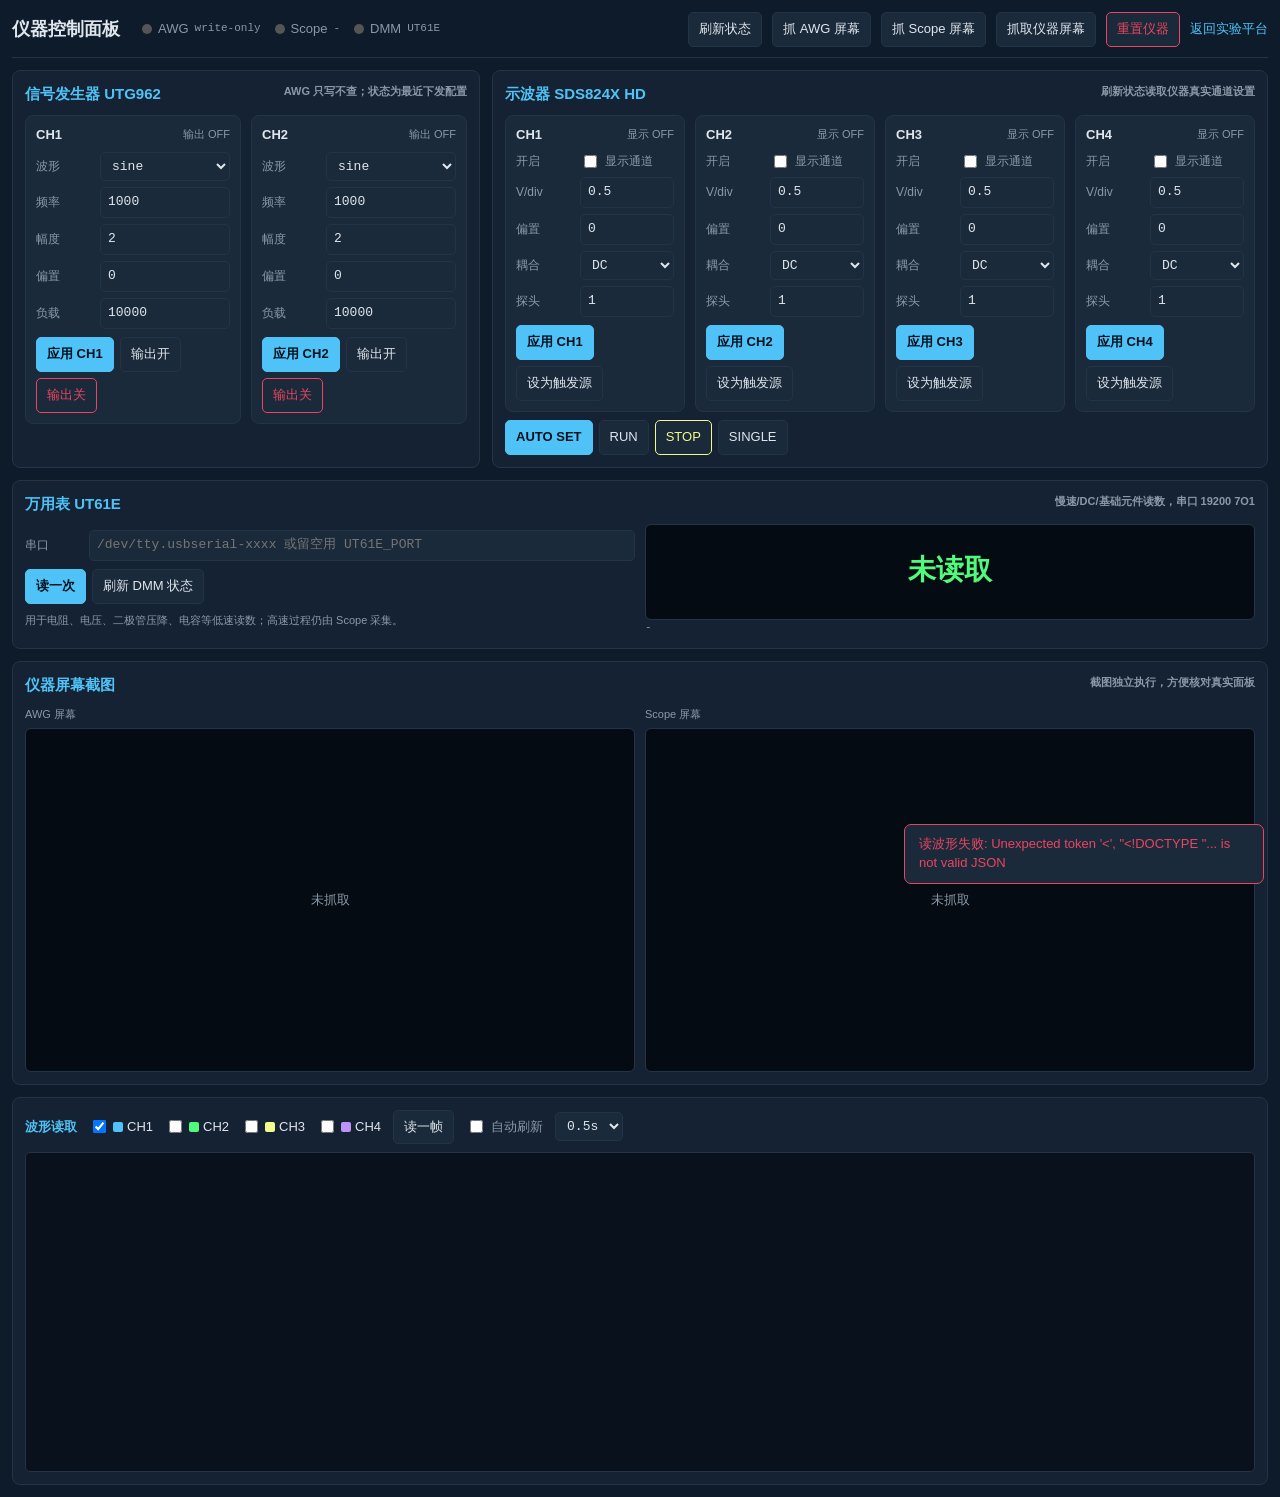
==== commit 0b30d418: "Add UT61E DMM integration" ====
--- a/experiments/static/panel.html
+++ b/experiments/static/panel.html
@@ -3,7 +3,7 @@
 <head>
 <meta charset="UTF-8">
 <meta name="viewport" content="width=device-width, initial-scale=1.0">
-<title>仪器控制面板 - UTG962 + SDS824X HD</title>
+<title>仪器控制面板 - UTG962 + SDS824X HD + UT61E</title>
 <style>
 :root{--bg:#0d1b2a;--card:#152233;--card2:#1b2a3a;--line:#243447;--fg:#e0e6ed;--mut:#8a99a8;--blue:#4fc3f7;--red:#e94560;--green:#50fa7b;--yellow:#f1fa8c;--purple:#bd93f9}
 *{box-sizing:border-box}body{margin:0;background:var(--bg);color:var(--fg);font:13px/1.45 -apple-system,"PingFang SC",sans-serif;padding:12px}a{color:var(--blue);text-decoration:none}
@@ -13,10 +13,11 @@
 .layout{display:grid;grid-template-columns:1fr 1.25fr;gap:12px;margin-top:12px}.section{background:var(--card);border:1px solid var(--line);border-radius:8px;padding:12px}.section h2{margin:0 0 10px;font-size:15px;color:var(--blue);display:flex;justify-content:space-between;gap:10px}.hint{color:var(--mut);font-size:11px;line-height:1.5}.channel-grid{display:grid;grid-template-columns:repeat(2,minmax(0,1fr));gap:10px}.scope-grid{grid-template-columns:repeat(4,minmax(180px,1fr))}
 .channel-card{background:var(--card2);border:1px solid var(--line);border-radius:8px;padding:10px}.channel-card header{display:flex;align-items:center;justify-content:space-between;margin-bottom:8px}.channel-title{font-weight:700}.state{font-size:11px;color:var(--mut)}.state.on{color:var(--green)}.state.err{color:var(--red)}
 .row{display:grid;grid-template-columns:58px minmax(0,1fr);gap:6px;align-items:center;margin:6px 0}.row label{color:var(--mut);font-size:12px}.row.two{grid-template-columns:58px 1fr 1fr}.btns{display:flex;gap:6px;flex-wrap:wrap;margin-top:8px}.toggle{display:inline-flex;gap:5px;align-items:center;color:var(--mut)}.toggle input{min-width:auto}
+.dmm-panel{display:grid;grid-template-columns:minmax(220px,1fr) minmax(220px,1fr);gap:10px}.dmm-readout{background:#050b12;border:1px solid var(--line);border-radius:6px;min-height:96px;display:flex;align-items:center;justify-content:center;font:700 28px/1 ui-monospace,SFMono-Regular,Menlo,monospace;color:var(--green);text-align:center;padding:12px}.dmm-meta{font-family:ui-monospace,SFMono-Regular,Menlo,monospace;font-size:11px;color:var(--mut);word-break:break-all}
 .screens{display:grid;grid-template-columns:1fr 1fr;gap:10px}.screen-frame{aspect-ratio:16/9;background:#050b12;border:1px solid var(--line);border-radius:6px;display:flex;align-items:center;justify-content:center;overflow:hidden;color:var(--mut)}.screen-frame img{width:100%;height:100%;object-fit:contain}
 .wave{margin-top:12px}.ctrl{display:flex;gap:12px;flex-wrap:wrap;align-items:center;margin-bottom:8px}.chbox{display:inline-flex;gap:4px;align-items:center;cursor:pointer}.sw{width:10px;height:10px;border-radius:2px}canvas{width:100%;height:320px;background:#08111c;border:1px solid var(--line);border-radius:5px;display:block}
 .toast{position:fixed;right:16px;bottom:16px;background:var(--card2);border:1px solid var(--line);padding:10px 14px;border-radius:7px;opacity:0;transition:.2s;max-width:360px;z-index:10}.toast.show{opacity:1}.toast.err{border-color:var(--red);color:var(--red)}.toast.ok{border-color:var(--green);color:var(--green)}
-@media(max-width:1200px){.layout{grid-template-columns:1fr}.scope-grid{grid-template-columns:repeat(2,minmax(0,1fr))}}@media(max-width:720px){.channel-grid,.scope-grid,.screens{grid-template-columns:1fr}}
+@media(max-width:1200px){.layout{grid-template-columns:1fr}.scope-grid{grid-template-columns:repeat(2,minmax(0,1fr))}}@media(max-width:720px){.channel-grid,.scope-grid,.screens,.dmm-panel{grid-template-columns:1fr}}
 </style>
 </head>
 <body>
@@ -24,6 +25,7 @@
   <h1>仪器控制面板</h1>
   <div class="stat"><span class="dot" id="dot-awg"></span>AWG <span class="idn" id="idn-awg">write-only</span></div>
   <div class="stat"><span class="dot" id="dot-scope"></span>Scope <span class="idn" id="idn-scope">-</span></div>
+  <div class="stat"><span class="dot" id="dot-dmm"></span>DMM <span class="idn" id="idn-dmm">UT61E</span></div>
   <div style="margin-left:auto;display:flex;gap:10px;align-items:center;flex-wrap:wrap">
     <button onclick="refreshPanelStatus()">刷新状态</button>
     <button onclick="captureAwgScreen()">抓 AWG 屏幕</button>
@@ -51,6 +53,21 @@
     </div>
   </section>
 </div>
+
+<section class="section" style="margin-top:12px">
+  <h2>万用表 UT61E <span class="hint">慢速/DC/基础元件读数，串口 19200 7O1</span></h2>
+  <div class="dmm-panel">
+    <div>
+      <div class="row"><label>串口</label><input id="dmmPort" placeholder="/dev/tty.usbserial-xxxx 或留空用 UT61E_PORT"></div>
+      <div class="btns"><button class="primary" onclick="dmmRead()">读一次</button><button onclick="refreshDmmStatus()">刷新 DMM 状态</button></div>
+      <div class="hint" id="dmmHint" style="margin-top:8px">用于电阻、电压、二极管压降、电容等低速读数；高速过程仍由 Scope 采集。</div>
+    </div>
+    <div>
+      <div class="dmm-readout" id="dmmReadout">未读取</div>
+      <div class="dmm-meta" id="dmmMeta">-</div>
+    </div>
+  </div>
+</section>
 
 <section class="section" style="margin-top:12px">
   <h2>仪器屏幕截图 <span class="hint">截图独立执行，方便核对真实面板</span></h2>
@@ -120,12 +137,48 @@
 
 function refreshPanelStatus(){
   getJSON('/api/panel/status').then(function(d){
-    var awg=d.awg||{}, sc=d.scope||{};
+    var awg=d.awg||{}, sc=d.scope||{}, dm=d.dmm||{};
     $('dot-awg').className='dot '+(awg.online?'on':'off');$('idn-awg').textContent=(awg.id||'write-only')+' / '+(awg.state_source||'');
     $('dot-scope').className='dot '+(sc.online?'on':'off');$('idn-scope').textContent=sc.online?(sc.id||'在线'):(sc.error||'离线');
+    renderDmmStatus(dm);
     renderAwgChannels(awg.channels);renderScopeChannels(sc.channels);
     toast('状态已刷新','ok');
   }).catch(function(e){toast('状态刷新失败: '+e.message,'err')});
+}
+
+function renderDmmStatus(dm){
+  dm=dm||{};
+  $('dot-dmm').className='dot '+(dm.online?'on':(dm.configured?'':'off'));
+  $('idn-dmm').textContent=dm.port||'UT61E 未配置串口';
+  if(dm.port&&!v('dmmPort'))$('dmmPort').value=dm.port;
+  var candidates=(dm.candidates||[]).join(' ');
+  $('dmmHint').textContent=dm.note||('候选串口: '+(candidates||'未发现'));
+}
+
+function refreshDmmStatus(){
+  var port=v('dmmPort');
+  getJSON('/api/dmm/status'+(port?'?port='+encodeURIComponent(port):'')).then(function(d){
+    renderDmmStatus(d.dmm||{});
+    toast('DMM 状态已刷新','ok');
+  }).catch(function(e){toast('DMM 状态失败: '+e.message,'err')});
+}
+
+function dmmRead(){
+  var port=v('dmmPort').trim();
+  $('dmmReadout').textContent='读取中...';
+  api('/api/dmm/read',{port:port||null,timeout:2}).then(function(d){
+    var r=d.reading||{};
+    $('dot-dmm').className='dot on';
+    $('idn-dmm').textContent=port||'UT61E';
+    $('dmmReadout').textContent=r.display||'-';
+    $('dmmMeta').textContent=[r.mode,r.dc?'DC':'',r.ac?'AC':'',r.auto?'AUTO':'',r.hold?'HOLD':'',r.low_battery?'LOW BAT':''].filter(Boolean).join(' / ')||'-';
+    toast('DMM 读数完成','ok');
+  }).catch(function(e){
+    $('dot-dmm').className='dot off';
+    $('dmmReadout').textContent='读取失败';
+    $('dmmMeta').textContent=e.message;
+    toast('DMM 读取失败: '+e.message,'err');
+  });
 }
 
 function awgBody(ch){var body={channel:ch,wave:v('awg_wave_'+ch)};var fields={freq:'freq',amp:'amp',offset:'offset',load:'load'};Object.keys(fields).forEach(function(k){var n=parseSI(v('awg_'+k+'_'+ch));if(n!=null)body[fields[k]]=n});return body}
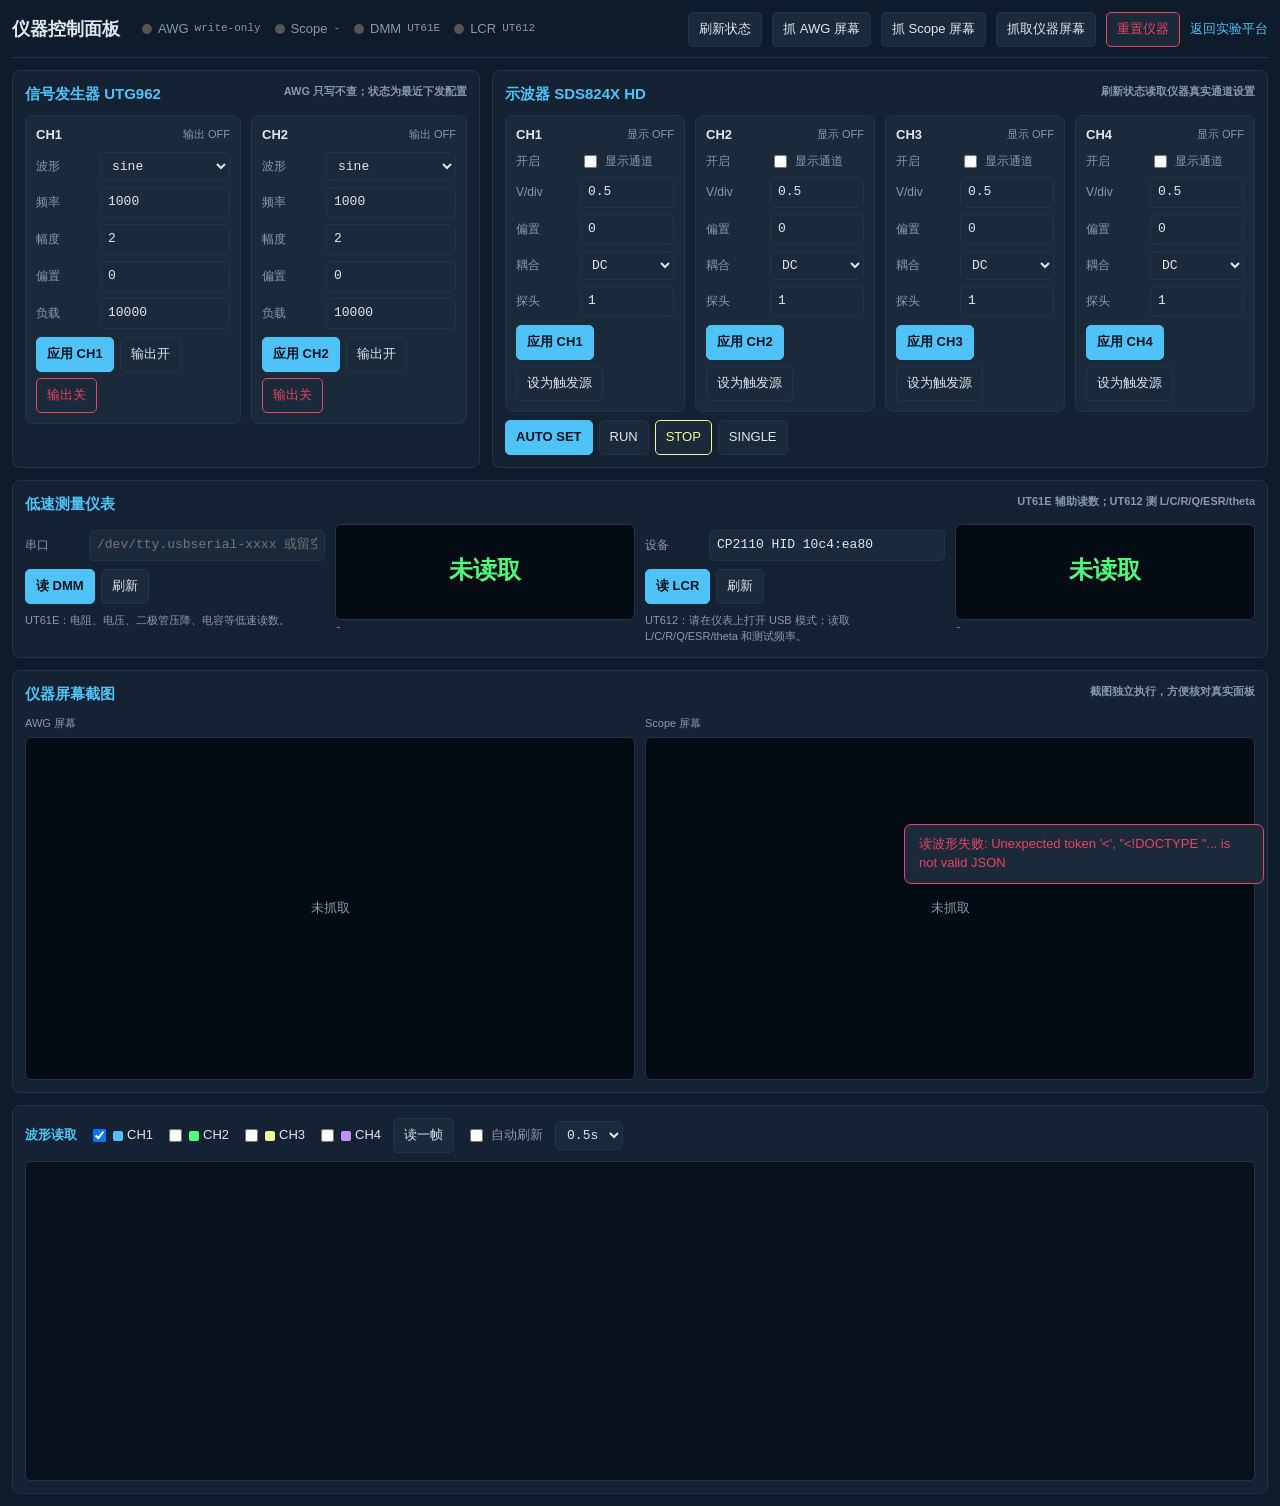
==== commit 86ad2095: "Add UT612 LCR integration" ====
--- a/experiments/static/panel.html
+++ b/experiments/static/panel.html
@@ -3,7 +3,7 @@
 <head>
 <meta charset="UTF-8">
 <meta name="viewport" content="width=device-width, initial-scale=1.0">
-<title>仪器控制面板 - UTG962 + SDS824X HD + UT61E</title>
+<title>仪器控制面板 - UTG962 + SDS824X HD + UT61E + UT612</title>
 <style>
 :root{--bg:#0d1b2a;--card:#152233;--card2:#1b2a3a;--line:#243447;--fg:#e0e6ed;--mut:#8a99a8;--blue:#4fc3f7;--red:#e94560;--green:#50fa7b;--yellow:#f1fa8c;--purple:#bd93f9}
 *{box-sizing:border-box}body{margin:0;background:var(--bg);color:var(--fg);font:13px/1.45 -apple-system,"PingFang SC",sans-serif;padding:12px}a{color:var(--blue);text-decoration:none}
@@ -13,11 +13,11 @@
 .layout{display:grid;grid-template-columns:1fr 1.25fr;gap:12px;margin-top:12px}.section{background:var(--card);border:1px solid var(--line);border-radius:8px;padding:12px}.section h2{margin:0 0 10px;font-size:15px;color:var(--blue);display:flex;justify-content:space-between;gap:10px}.hint{color:var(--mut);font-size:11px;line-height:1.5}.channel-grid{display:grid;grid-template-columns:repeat(2,minmax(0,1fr));gap:10px}.scope-grid{grid-template-columns:repeat(4,minmax(180px,1fr))}
 .channel-card{background:var(--card2);border:1px solid var(--line);border-radius:8px;padding:10px}.channel-card header{display:flex;align-items:center;justify-content:space-between;margin-bottom:8px}.channel-title{font-weight:700}.state{font-size:11px;color:var(--mut)}.state.on{color:var(--green)}.state.err{color:var(--red)}
 .row{display:grid;grid-template-columns:58px minmax(0,1fr);gap:6px;align-items:center;margin:6px 0}.row label{color:var(--mut);font-size:12px}.row.two{grid-template-columns:58px 1fr 1fr}.btns{display:flex;gap:6px;flex-wrap:wrap;margin-top:8px}.toggle{display:inline-flex;gap:5px;align-items:center;color:var(--mut)}.toggle input{min-width:auto}
-.dmm-panel{display:grid;grid-template-columns:minmax(220px,1fr) minmax(220px,1fr);gap:10px}.dmm-readout{background:#050b12;border:1px solid var(--line);border-radius:6px;min-height:96px;display:flex;align-items:center;justify-content:center;font:700 28px/1 ui-monospace,SFMono-Regular,Menlo,monospace;color:var(--green);text-align:center;padding:12px}.dmm-meta{font-family:ui-monospace,SFMono-Regular,Menlo,monospace;font-size:11px;color:var(--mut);word-break:break-all}
+.meter-grid{display:grid;grid-template-columns:1fr 1fr;gap:10px}.meter-panel{display:grid;grid-template-columns:minmax(220px,1fr) minmax(220px,1fr);gap:10px}.meter-readout{background:#050b12;border:1px solid var(--line);border-radius:6px;min-height:96px;display:flex;align-items:center;justify-content:center;font:700 24px/1.2 ui-monospace,SFMono-Regular,Menlo,monospace;color:var(--green);text-align:center;padding:12px}.meter-meta{font-family:ui-monospace,SFMono-Regular,Menlo,monospace;font-size:11px;color:var(--mut);word-break:break-all}
 .screens{display:grid;grid-template-columns:1fr 1fr;gap:10px}.screen-frame{aspect-ratio:16/9;background:#050b12;border:1px solid var(--line);border-radius:6px;display:flex;align-items:center;justify-content:center;overflow:hidden;color:var(--mut)}.screen-frame img{width:100%;height:100%;object-fit:contain}
 .wave{margin-top:12px}.ctrl{display:flex;gap:12px;flex-wrap:wrap;align-items:center;margin-bottom:8px}.chbox{display:inline-flex;gap:4px;align-items:center;cursor:pointer}.sw{width:10px;height:10px;border-radius:2px}canvas{width:100%;height:320px;background:#08111c;border:1px solid var(--line);border-radius:5px;display:block}
 .toast{position:fixed;right:16px;bottom:16px;background:var(--card2);border:1px solid var(--line);padding:10px 14px;border-radius:7px;opacity:0;transition:.2s;max-width:360px;z-index:10}.toast.show{opacity:1}.toast.err{border-color:var(--red);color:var(--red)}.toast.ok{border-color:var(--green);color:var(--green)}
-@media(max-width:1200px){.layout{grid-template-columns:1fr}.scope-grid{grid-template-columns:repeat(2,minmax(0,1fr))}}@media(max-width:720px){.channel-grid,.scope-grid,.screens,.dmm-panel{grid-template-columns:1fr}}
+@media(max-width:1200px){.layout{grid-template-columns:1fr}.scope-grid{grid-template-columns:repeat(2,minmax(0,1fr))}.meter-grid{grid-template-columns:1fr}}@media(max-width:720px){.channel-grid,.scope-grid,.screens,.meter-panel{grid-template-columns:1fr}}
 </style>
 </head>
 <body>
@@ -26,6 +26,7 @@
   <div class="stat"><span class="dot" id="dot-awg"></span>AWG <span class="idn" id="idn-awg">write-only</span></div>
   <div class="stat"><span class="dot" id="dot-scope"></span>Scope <span class="idn" id="idn-scope">-</span></div>
   <div class="stat"><span class="dot" id="dot-dmm"></span>DMM <span class="idn" id="idn-dmm">UT61E</span></div>
+  <div class="stat"><span class="dot" id="dot-lcr"></span>LCR <span class="idn" id="idn-lcr">UT612</span></div>
   <div style="margin-left:auto;display:flex;gap:10px;align-items:center;flex-wrap:wrap">
     <button onclick="refreshPanelStatus()">刷新状态</button>
     <button onclick="captureAwgScreen()">抓 AWG 屏幕</button>
@@ -55,16 +56,29 @@
 </div>
 
 <section class="section" style="margin-top:12px">
-  <h2>万用表 UT61E <span class="hint">慢速/DC/基础元件读数，串口 19200 7O1</span></h2>
-  <div class="dmm-panel">
-    <div>
-      <div class="row"><label>串口</label><input id="dmmPort" placeholder="/dev/tty.usbserial-xxxx 或留空用 UT61E_PORT"></div>
-      <div class="btns"><button class="primary" onclick="dmmRead()">读一次</button><button onclick="refreshDmmStatus()">刷新 DMM 状态</button></div>
-      <div class="hint" id="dmmHint" style="margin-top:8px">用于电阻、电压、二极管压降、电容等低速读数；高速过程仍由 Scope 采集。</div>
+  <h2>低速测量仪表 <span class="hint">UT61E 辅助读数；UT612 测 L/C/R/Q/ESR/theta</span></h2>
+  <div class="meter-grid">
+    <div class="meter-panel">
+      <div>
+        <div class="row"><label>串口</label><input id="dmmPort" placeholder="/dev/tty.usbserial-xxxx 或留空用 UT61E_PORT"></div>
+        <div class="btns"><button class="primary" onclick="dmmRead()">读 DMM</button><button onclick="refreshDmmStatus()">刷新</button></div>
+        <div class="hint" id="dmmHint" style="margin-top:8px">UT61E：电阻、电压、二极管压降、电容等低速读数。</div>
+      </div>
+      <div>
+        <div class="meter-readout" id="dmmReadout">未读取</div>
+        <div class="meter-meta" id="dmmMeta">-</div>
+      </div>
     </div>
-    <div>
-      <div class="dmm-readout" id="dmmReadout">未读取</div>
-      <div class="dmm-meta" id="dmmMeta">-</div>
+    <div class="meter-panel">
+      <div>
+        <div class="row"><label>设备</label><input id="lcrDevice" disabled value="CP2110 HID 10c4:ea80"></div>
+        <div class="btns"><button class="primary" onclick="lcrRead()">读 LCR</button><button onclick="refreshLcrStatus()">刷新</button></div>
+        <div class="hint" id="lcrHint" style="margin-top:8px">UT612：请在仪表上打开 USB 模式；读取 L/C/R/Q/ESR/theta 和测试频率。</div>
+      </div>
+      <div>
+        <div class="meter-readout" id="lcrReadout">未读取</div>
+        <div class="meter-meta" id="lcrMeta">-</div>
+      </div>
     </div>
   </div>
 </section>
@@ -137,10 +151,11 @@
 
 function refreshPanelStatus(){
   getJSON('/api/panel/status').then(function(d){
-    var awg=d.awg||{}, sc=d.scope||{}, dm=d.dmm||{};
+    var awg=d.awg||{}, sc=d.scope||{}, dm=d.dmm||{}, lc=d.lcr||{};
     $('dot-awg').className='dot '+(awg.online?'on':'off');$('idn-awg').textContent=(awg.id||'write-only')+' / '+(awg.state_source||'');
     $('dot-scope').className='dot '+(sc.online?'on':'off');$('idn-scope').textContent=sc.online?(sc.id||'在线'):(sc.error||'离线');
     renderDmmStatus(dm);
+    renderLcrStatus(lc);
     renderAwgChannels(awg.channels);renderScopeChannels(sc.channels);
     toast('状态已刷新','ok');
   }).catch(function(e){toast('状态刷新失败: '+e.message,'err')});
@@ -181,6 +196,39 @@
   });
 }
 
+function renderLcrStatus(lc){
+  lc=lc||{};
+  $('dot-lcr').className='dot '+(lc.online?'on':'off');
+  var devs=lc.devices||[];
+  var first=devs[0]||{};
+  $('idn-lcr').textContent=lc.online?(first.product||'UT612 在线'):'UT612';
+  $('lcrHint').textContent=lc.note||lc.error||'UT612 使用 CP2110 HID USB-to-UART；请打开仪表 USB 模式。';
+}
+
+function refreshLcrStatus(){
+  getJSON('/api/lcr/status').then(function(d){
+    renderLcrStatus(d.lcr||{});
+    toast('LCR 状态已刷新','ok');
+  }).catch(function(e){toast('LCR 状态失败: '+e.message,'err')});
+}
+
+function lcrRead(){
+  $('lcrReadout').textContent='读取中...';
+  api('/api/lcr/read',{timeout:2}).then(function(d){
+    var r=d.reading||{}, p=r.primary||{}, s=r.secondary||{};
+    $('dot-lcr').className='dot on';
+    $('idn-lcr').textContent='UT612';
+    $('lcrReadout').textContent=(r.main_mode||'')+' '+(p.text||'-');
+    $('lcrMeta').textContent=[r.frequency,r.secondary_mode,s.text,JSON.stringify(r.flags||{})].filter(Boolean).join(' / ');
+    toast('LCR 读数完成','ok');
+  }).catch(function(e){
+    $('dot-lcr').className='dot off';
+    $('lcrReadout').textContent='读取失败';
+    $('lcrMeta').textContent=e.message;
+    toast('LCR 读取失败: '+e.message,'err');
+  });
+}
+
 function awgBody(ch){var body={channel:ch,wave:v('awg_wave_'+ch)};var fields={freq:'freq',amp:'amp',offset:'offset',load:'load'};Object.keys(fields).forEach(function(k){var n=parseSI(v('awg_'+k+'_'+ch));if(n!=null)body[fields[k]]=n});return body}
 function awgApply(ch){api('/api/awg/configure',awgBody(ch)).then(function(){toast('AWG CH'+ch+' 已应用','ok');refreshPanelStatus()}).catch(function(e){toast(e.message,'err')})}
 function awgOutput(ch,on){api('/api/awg/output',{channel:ch,on:on}).then(function(){toast('AWG CH'+ch+(on?' 输出开':' 输出关'),'ok');refreshPanelStatus()}).catch(function(e){toast(e.message,'err')})}
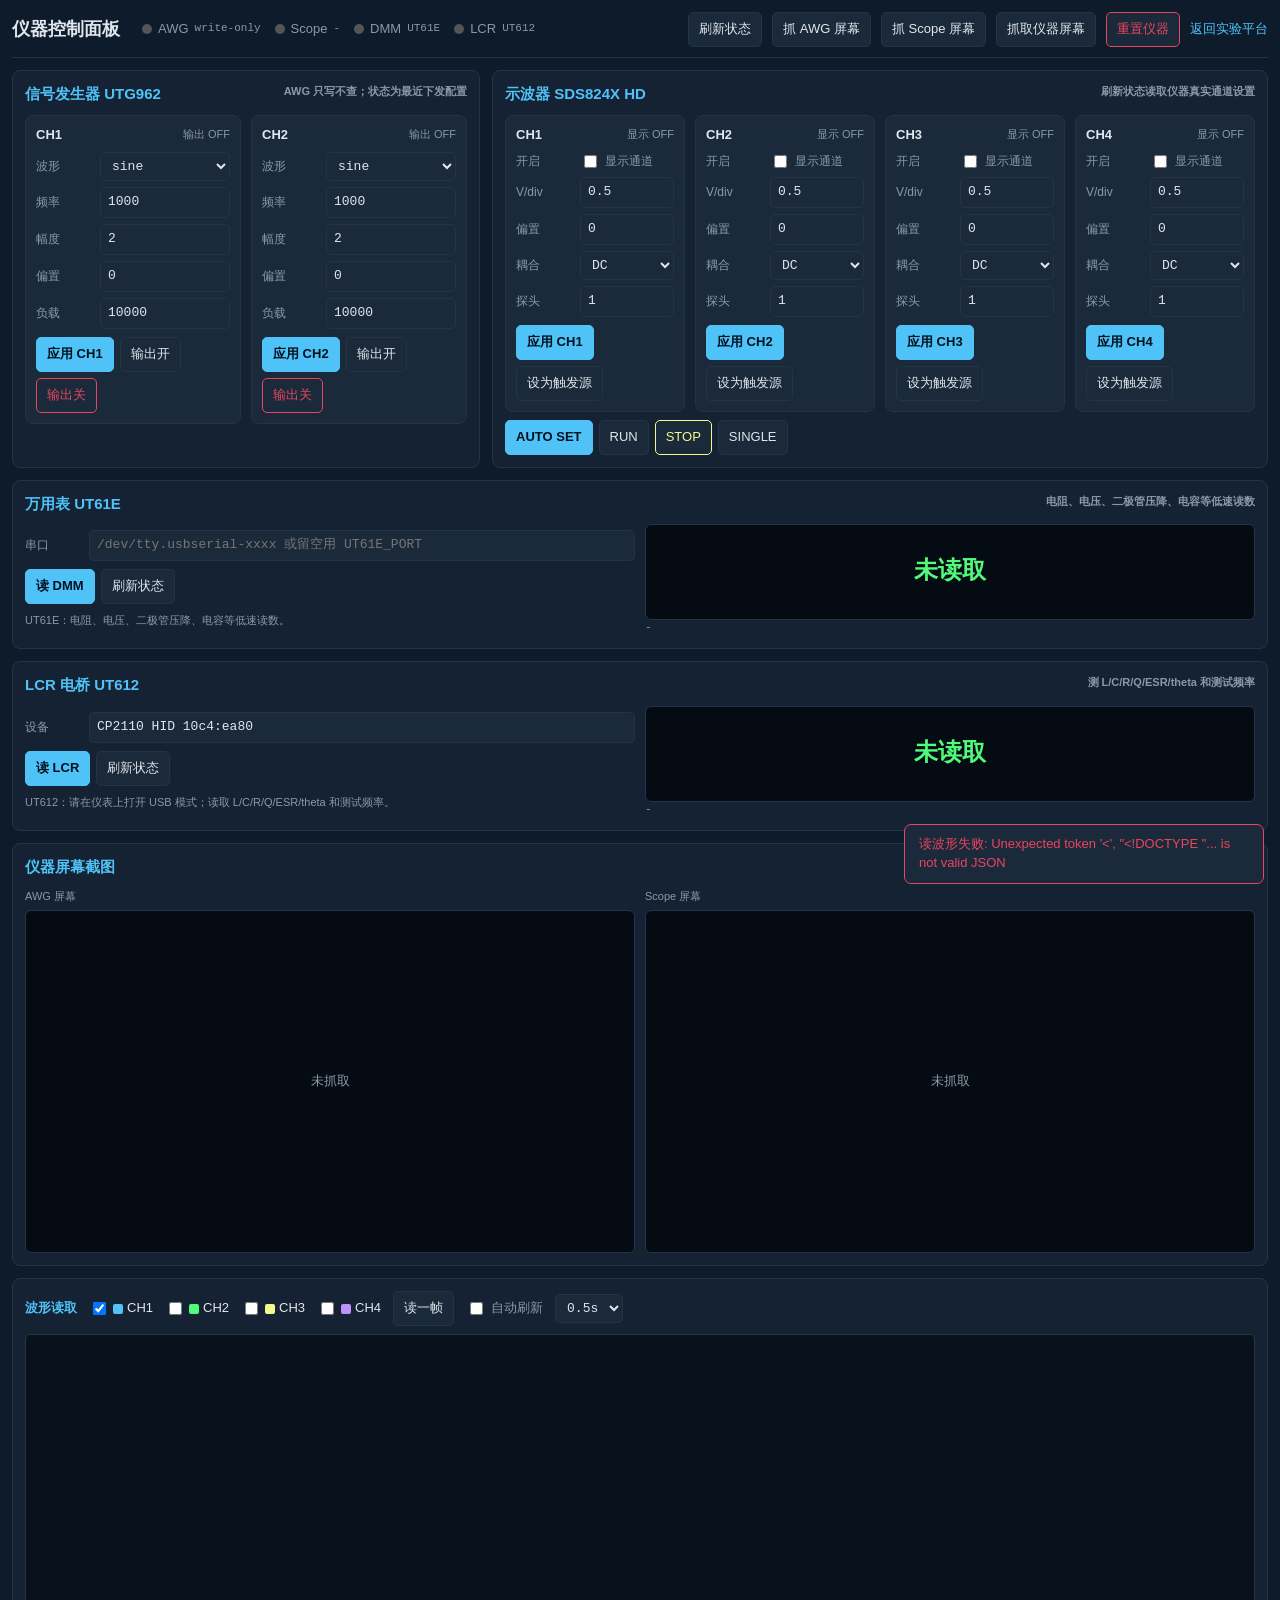
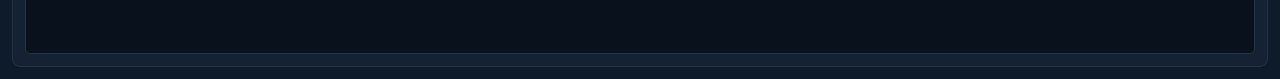
==== commit 8c4fc1e5: "Split low speed meter panels" ====
--- a/experiments/static/panel.html
+++ b/experiments/static/panel.html
@@ -13,11 +13,11 @@
 .layout{display:grid;grid-template-columns:1fr 1.25fr;gap:12px;margin-top:12px}.section{background:var(--card);border:1px solid var(--line);border-radius:8px;padding:12px}.section h2{margin:0 0 10px;font-size:15px;color:var(--blue);display:flex;justify-content:space-between;gap:10px}.hint{color:var(--mut);font-size:11px;line-height:1.5}.channel-grid{display:grid;grid-template-columns:repeat(2,minmax(0,1fr));gap:10px}.scope-grid{grid-template-columns:repeat(4,minmax(180px,1fr))}
 .channel-card{background:var(--card2);border:1px solid var(--line);border-radius:8px;padding:10px}.channel-card header{display:flex;align-items:center;justify-content:space-between;margin-bottom:8px}.channel-title{font-weight:700}.state{font-size:11px;color:var(--mut)}.state.on{color:var(--green)}.state.err{color:var(--red)}
 .row{display:grid;grid-template-columns:58px minmax(0,1fr);gap:6px;align-items:center;margin:6px 0}.row label{color:var(--mut);font-size:12px}.row.two{grid-template-columns:58px 1fr 1fr}.btns{display:flex;gap:6px;flex-wrap:wrap;margin-top:8px}.toggle{display:inline-flex;gap:5px;align-items:center;color:var(--mut)}.toggle input{min-width:auto}
-.meter-grid{display:grid;grid-template-columns:1fr 1fr;gap:10px}.meter-panel{display:grid;grid-template-columns:minmax(220px,1fr) minmax(220px,1fr);gap:10px}.meter-readout{background:#050b12;border:1px solid var(--line);border-radius:6px;min-height:96px;display:flex;align-items:center;justify-content:center;font:700 24px/1.2 ui-monospace,SFMono-Regular,Menlo,monospace;color:var(--green);text-align:center;padding:12px}.meter-meta{font-family:ui-monospace,SFMono-Regular,Menlo,monospace;font-size:11px;color:var(--mut);word-break:break-all}
+.meter-panel{display:grid;grid-template-columns:minmax(260px,1fr) minmax(260px,1fr);gap:10px}.meter-readout{background:#050b12;border:1px solid var(--line);border-radius:6px;min-height:96px;display:flex;align-items:center;justify-content:center;font:700 24px/1.2 ui-monospace,SFMono-Regular,Menlo,monospace;color:var(--green);text-align:center;padding:12px}.meter-meta{font-family:ui-monospace,SFMono-Regular,Menlo,monospace;font-size:11px;color:var(--mut);word-break:break-all}
 .screens{display:grid;grid-template-columns:1fr 1fr;gap:10px}.screen-frame{aspect-ratio:16/9;background:#050b12;border:1px solid var(--line);border-radius:6px;display:flex;align-items:center;justify-content:center;overflow:hidden;color:var(--mut)}.screen-frame img{width:100%;height:100%;object-fit:contain}
 .wave{margin-top:12px}.ctrl{display:flex;gap:12px;flex-wrap:wrap;align-items:center;margin-bottom:8px}.chbox{display:inline-flex;gap:4px;align-items:center;cursor:pointer}.sw{width:10px;height:10px;border-radius:2px}canvas{width:100%;height:320px;background:#08111c;border:1px solid var(--line);border-radius:5px;display:block}
 .toast{position:fixed;right:16px;bottom:16px;background:var(--card2);border:1px solid var(--line);padding:10px 14px;border-radius:7px;opacity:0;transition:.2s;max-width:360px;z-index:10}.toast.show{opacity:1}.toast.err{border-color:var(--red);color:var(--red)}.toast.ok{border-color:var(--green);color:var(--green)}
-@media(max-width:1200px){.layout{grid-template-columns:1fr}.scope-grid{grid-template-columns:repeat(2,minmax(0,1fr))}.meter-grid{grid-template-columns:1fr}}@media(max-width:720px){.channel-grid,.scope-grid,.screens,.meter-panel{grid-template-columns:1fr}}
+@media(max-width:1200px){.layout{grid-template-columns:1fr}.scope-grid{grid-template-columns:repeat(2,minmax(0,1fr))}}@media(max-width:720px){.channel-grid,.scope-grid,.screens,.meter-panel{grid-template-columns:1fr}}
 </style>
 </head>
 <body>
@@ -56,29 +56,31 @@
 </div>
 
 <section class="section" style="margin-top:12px">
-  <h2>低速测量仪表 <span class="hint">UT61E 辅助读数；UT612 测 L/C/R/Q/ESR/theta</span></h2>
-  <div class="meter-grid">
-    <div class="meter-panel">
-      <div>
-        <div class="row"><label>串口</label><input id="dmmPort" placeholder="/dev/tty.usbserial-xxxx 或留空用 UT61E_PORT"></div>
-        <div class="btns"><button class="primary" onclick="dmmRead()">读 DMM</button><button onclick="refreshDmmStatus()">刷新</button></div>
-        <div class="hint" id="dmmHint" style="margin-top:8px">UT61E：电阻、电压、二极管压降、电容等低速读数。</div>
-      </div>
-      <div>
-        <div class="meter-readout" id="dmmReadout">未读取</div>
-        <div class="meter-meta" id="dmmMeta">-</div>
-      </div>
-    </div>
-    <div class="meter-panel">
-      <div>
-        <div class="row"><label>设备</label><input id="lcrDevice" disabled value="CP2110 HID 10c4:ea80"></div>
-        <div class="btns"><button class="primary" onclick="lcrRead()">读 LCR</button><button onclick="refreshLcrStatus()">刷新</button></div>
-        <div class="hint" id="lcrHint" style="margin-top:8px">UT612：请在仪表上打开 USB 模式；读取 L/C/R/Q/ESR/theta 和测试频率。</div>
-      </div>
-      <div>
-        <div class="meter-readout" id="lcrReadout">未读取</div>
-        <div class="meter-meta" id="lcrMeta">-</div>
-      </div>
+  <h2>万用表 UT61E <span class="hint">电阻、电压、二极管压降、电容等低速读数</span></h2>
+  <div class="meter-panel">
+    <div>
+      <div class="row"><label>串口</label><input id="dmmPort" placeholder="/dev/tty.usbserial-xxxx 或留空用 UT61E_PORT"></div>
+      <div class="btns"><button class="primary" onclick="dmmRead()">读 DMM</button><button onclick="refreshDmmStatus()">刷新状态</button></div>
+      <div class="hint" id="dmmHint" style="margin-top:8px">UT61E：电阻、电压、二极管压降、电容等低速读数。</div>
+    </div>
+    <div>
+      <div class="meter-readout" id="dmmReadout">未读取</div>
+      <div class="meter-meta" id="dmmMeta">-</div>
+    </div>
+  </div>
+</section>
+
+<section class="section" style="margin-top:12px">
+  <h2>LCR 电桥 UT612 <span class="hint">测 L/C/R/Q/ESR/theta 和测试频率</span></h2>
+  <div class="meter-panel">
+    <div>
+      <div class="row"><label>设备</label><input id="lcrDevice" disabled value="CP2110 HID 10c4:ea80"></div>
+      <div class="btns"><button class="primary" onclick="lcrRead()">读 LCR</button><button onclick="refreshLcrStatus()">刷新状态</button></div>
+      <div class="hint" id="lcrHint" style="margin-top:8px">UT612：请在仪表上打开 USB 模式；读取 L/C/R/Q/ESR/theta 和测试频率。</div>
+    </div>
+    <div>
+      <div class="meter-readout" id="lcrReadout">未读取</div>
+      <div class="meter-meta" id="lcrMeta">-</div>
     </div>
   </div>
 </section>
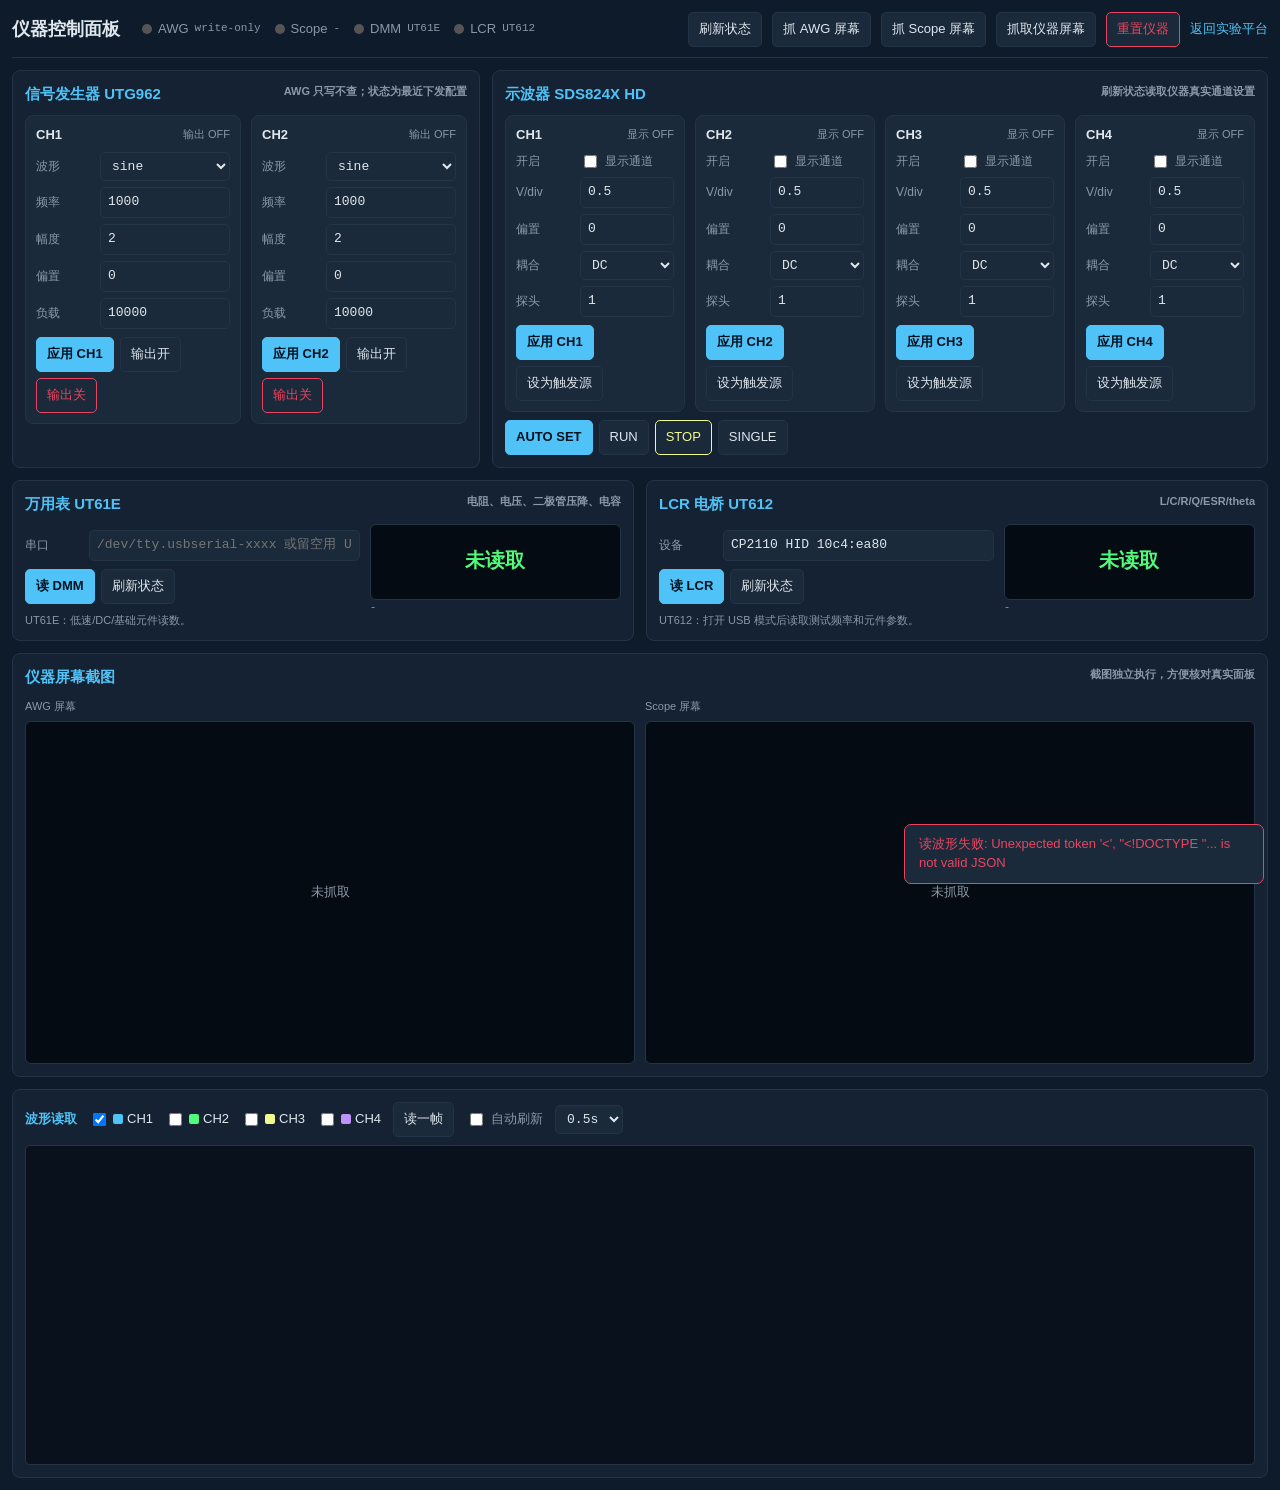
==== commit 857800ce: "Compact low speed meter layout" ====
--- a/experiments/static/panel.html
+++ b/experiments/static/panel.html
@@ -13,11 +13,11 @@
 .layout{display:grid;grid-template-columns:1fr 1.25fr;gap:12px;margin-top:12px}.section{background:var(--card);border:1px solid var(--line);border-radius:8px;padding:12px}.section h2{margin:0 0 10px;font-size:15px;color:var(--blue);display:flex;justify-content:space-between;gap:10px}.hint{color:var(--mut);font-size:11px;line-height:1.5}.channel-grid{display:grid;grid-template-columns:repeat(2,minmax(0,1fr));gap:10px}.scope-grid{grid-template-columns:repeat(4,minmax(180px,1fr))}
 .channel-card{background:var(--card2);border:1px solid var(--line);border-radius:8px;padding:10px}.channel-card header{display:flex;align-items:center;justify-content:space-between;margin-bottom:8px}.channel-title{font-weight:700}.state{font-size:11px;color:var(--mut)}.state.on{color:var(--green)}.state.err{color:var(--red)}
 .row{display:grid;grid-template-columns:58px minmax(0,1fr);gap:6px;align-items:center;margin:6px 0}.row label{color:var(--mut);font-size:12px}.row.two{grid-template-columns:58px 1fr 1fr}.btns{display:flex;gap:6px;flex-wrap:wrap;margin-top:8px}.toggle{display:inline-flex;gap:5px;align-items:center;color:var(--mut)}.toggle input{min-width:auto}
-.meter-panel{display:grid;grid-template-columns:minmax(260px,1fr) minmax(260px,1fr);gap:10px}.meter-readout{background:#050b12;border:1px solid var(--line);border-radius:6px;min-height:96px;display:flex;align-items:center;justify-content:center;font:700 24px/1.2 ui-monospace,SFMono-Regular,Menlo,monospace;color:var(--green);text-align:center;padding:12px}.meter-meta{font-family:ui-monospace,SFMono-Regular,Menlo,monospace;font-size:11px;color:var(--mut);word-break:break-all}
+.meter-layout{display:grid;grid-template-columns:1fr 1fr;gap:12px;margin-top:12px}.meter-section .meter-panel{display:grid;grid-template-columns:minmax(220px,1fr) minmax(170px,.75fr);gap:10px}.meter-section .meter-readout{background:#050b12;border:1px solid var(--line);border-radius:6px;min-height:76px;display:flex;align-items:center;justify-content:center;font:700 20px/1.2 ui-monospace,SFMono-Regular,Menlo,monospace;color:var(--green);text-align:center;padding:10px}.meter-meta{font-family:ui-monospace,SFMono-Regular,Menlo,monospace;font-size:11px;color:var(--mut);word-break:break-all}
 .screens{display:grid;grid-template-columns:1fr 1fr;gap:10px}.screen-frame{aspect-ratio:16/9;background:#050b12;border:1px solid var(--line);border-radius:6px;display:flex;align-items:center;justify-content:center;overflow:hidden;color:var(--mut)}.screen-frame img{width:100%;height:100%;object-fit:contain}
 .wave{margin-top:12px}.ctrl{display:flex;gap:12px;flex-wrap:wrap;align-items:center;margin-bottom:8px}.chbox{display:inline-flex;gap:4px;align-items:center;cursor:pointer}.sw{width:10px;height:10px;border-radius:2px}canvas{width:100%;height:320px;background:#08111c;border:1px solid var(--line);border-radius:5px;display:block}
 .toast{position:fixed;right:16px;bottom:16px;background:var(--card2);border:1px solid var(--line);padding:10px 14px;border-radius:7px;opacity:0;transition:.2s;max-width:360px;z-index:10}.toast.show{opacity:1}.toast.err{border-color:var(--red);color:var(--red)}.toast.ok{border-color:var(--green);color:var(--green)}
-@media(max-width:1200px){.layout{grid-template-columns:1fr}.scope-grid{grid-template-columns:repeat(2,minmax(0,1fr))}}@media(max-width:720px){.channel-grid,.scope-grid,.screens,.meter-panel{grid-template-columns:1fr}}
+@media(max-width:1200px){.layout{grid-template-columns:1fr}.scope-grid{grid-template-columns:repeat(2,minmax(0,1fr))}.meter-layout{grid-template-columns:1fr}}@media(max-width:720px){.channel-grid,.scope-grid,.screens,.meter-section .meter-panel{grid-template-columns:1fr}}
 </style>
 </head>
 <body>
@@ -55,35 +55,37 @@
   </section>
 </div>
 
-<section class="section" style="margin-top:12px">
-  <h2>万用表 UT61E <span class="hint">电阻、电压、二极管压降、电容等低速读数</span></h2>
-  <div class="meter-panel">
-    <div>
-      <div class="row"><label>串口</label><input id="dmmPort" placeholder="/dev/tty.usbserial-xxxx 或留空用 UT61E_PORT"></div>
-      <div class="btns"><button class="primary" onclick="dmmRead()">读 DMM</button><button onclick="refreshDmmStatus()">刷新状态</button></div>
-      <div class="hint" id="dmmHint" style="margin-top:8px">UT61E：电阻、电压、二极管压降、电容等低速读数。</div>
+<div class="meter-layout">
+  <section class="section meter-section">
+    <h2>万用表 UT61E <span class="hint">电阻、电压、二极管压降、电容</span></h2>
+    <div class="meter-panel">
+      <div>
+        <div class="row"><label>串口</label><input id="dmmPort" placeholder="/dev/tty.usbserial-xxxx 或留空用 UT61E_PORT"></div>
+        <div class="btns"><button class="primary" onclick="dmmRead()">读 DMM</button><button onclick="refreshDmmStatus()">刷新状态</button></div>
+        <div class="hint" id="dmmHint" style="margin-top:8px">UT61E：低速/DC/基础元件读数。</div>
+      </div>
+      <div>
+        <div class="meter-readout" id="dmmReadout">未读取</div>
+        <div class="meter-meta" id="dmmMeta">-</div>
+      </div>
     </div>
-    <div>
-      <div class="meter-readout" id="dmmReadout">未读取</div>
-      <div class="meter-meta" id="dmmMeta">-</div>
+  </section>
+
+  <section class="section meter-section">
+    <h2>LCR 电桥 UT612 <span class="hint">L/C/R/Q/ESR/theta</span></h2>
+    <div class="meter-panel">
+      <div>
+        <div class="row"><label>设备</label><input id="lcrDevice" disabled value="CP2110 HID 10c4:ea80"></div>
+        <div class="btns"><button class="primary" onclick="lcrRead()">读 LCR</button><button onclick="refreshLcrStatus()">刷新状态</button></div>
+        <div class="hint" id="lcrHint" style="margin-top:8px">UT612：打开 USB 模式后读取测试频率和元件参数。</div>
+      </div>
+      <div>
+        <div class="meter-readout" id="lcrReadout">未读取</div>
+        <div class="meter-meta" id="lcrMeta">-</div>
+      </div>
     </div>
-  </div>
-</section>
-
-<section class="section" style="margin-top:12px">
-  <h2>LCR 电桥 UT612 <span class="hint">测 L/C/R/Q/ESR/theta 和测试频率</span></h2>
-  <div class="meter-panel">
-    <div>
-      <div class="row"><label>设备</label><input id="lcrDevice" disabled value="CP2110 HID 10c4:ea80"></div>
-      <div class="btns"><button class="primary" onclick="lcrRead()">读 LCR</button><button onclick="refreshLcrStatus()">刷新状态</button></div>
-      <div class="hint" id="lcrHint" style="margin-top:8px">UT612：请在仪表上打开 USB 模式；读取 L/C/R/Q/ESR/theta 和测试频率。</div>
-    </div>
-    <div>
-      <div class="meter-readout" id="lcrReadout">未读取</div>
-      <div class="meter-meta" id="lcrMeta">-</div>
-    </div>
-  </div>
-</section>
+  </section>
+</div>
 
 <section class="section" style="margin-top:12px">
   <h2>仪器屏幕截图 <span class="hint">截图独立执行，方便核对真实面板</span></h2>
